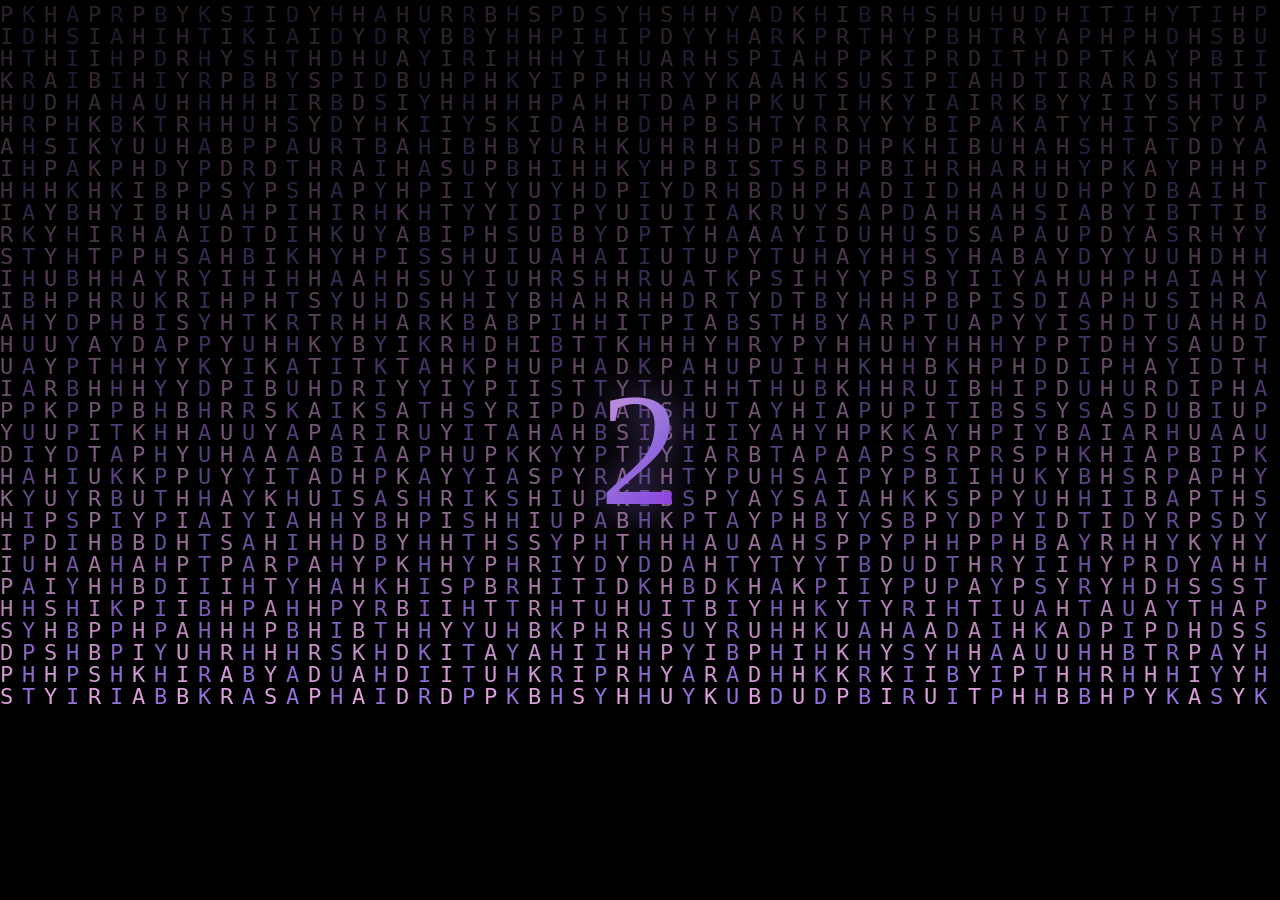
==== Birthday/2026/index.html @ adda033f "refactor: move to Birthday/2026/ path structure" ====
<!DOCTYPE html>
<html lang="en">
<head>
    <meta charset="UTF-8">
    <meta name="viewport" content="width=device-width, initial-scale=1.0, maximum-scale=1.0, user-scalable=no">

    <!-- ── Primary SEO ─────────────────────────────────────────── -->
    <title>Happy Birthday Khushi 🎁 | A Magical Surprise 2026</title>
    <meta name="description"    content="A magical birthday surprise crafted with love for Khushi. Purple matrix rain, fireworks, and a heartfelt birthday wish!">
    <meta name="keywords"       content="Happy Birthday Khushi, Birthday Surprise 2026, Birthday Wish, Special Birthday">
    <meta name="author"         content="Lucky — luckyverse.tech">
    <meta name="robots"         content="noindex, nofollow, noarchive, nosnippet">
    <meta name="theme-color"    content="#8a2be2">

    <!-- ── Open Graph (WhatsApp / Facebook preview) ────────────── -->
    <meta property="og:type"        content="website">
    <meta property="og:site_name"   content="LuckyVerse">
    <meta property="og:title"       content="Happy Birthday Khushi 🎁">
    <meta property="og:description" content="A magical birthday surprise crafted with love just for you!">
    <meta property="og:image"       content="https://khushi.luckyverse.tech/Birthday/2026/image/logo.png">
    <meta property="og:url"         content="https://khushi.luckyverse.tech/Birthday/2026/">
    <meta property="og:locale"      content="en_IN">

    <!-- ── Twitter Card ─────────────────────────────────────────── -->
    <meta name="twitter:card"        content="summary_large_image">
    <meta name="twitter:title"       content="Happy Birthday Khushi 🎁">
    <meta name="twitter:description" content="A magical birthday surprise crafted with love!">
    <meta name="twitter:image"       content="https://khushi.luckyverse.tech/Birthday/2026/image/logo.png">

    <!-- ── Security Headers (meta fallback for static hosting) ─── -->
    <meta http-equiv="X-Content-Type-Options"  content="nosniff">
    <meta http-equiv="X-Frame-Options"         content="DENY">
    <meta http-equiv="Referrer-Policy"         content="strict-origin-when-cross-origin">
    <meta http-equiv="Permissions-Policy"      content="camera=(), microphone=(), geolocation=()">
    <!-- Content-Security-Policy: only load from same origin -->
    <meta http-equiv="Content-Security-Policy"
          content="default-src 'self'; script-src 'self'; style-src 'self' 'unsafe-inline'; img-src 'self' data:; font-src 'self'; frame-ancestors 'none'; base-uri 'self';">

    <!-- ── Icons ────────────────────────────────────────────────── -->
    <link rel="icon"             href="image/logo.png" type="image/png">
    <link rel="apple-touch-icon" href="image/logo.png">

    <!-- ── Fonts (local offline cache) ──────────────────────────── -->
    <link rel="preload" href="fonts/googleapis/css/family=Pacifico&display=swap.css"                              as="style" onload="this.onload=null;this.rel='stylesheet'">
    <link rel="preload" href="fonts/googleapis/css2/family=Dancing+Script_wght@400;500;600;700&display=swap.css" as="style" onload="this.onload=null;this.rel='stylesheet'">
    <noscript>
        <link href="fonts/googleapis/css/family=Pacifico&display=swap.css" rel="stylesheet">
        <link href="fonts/googleapis/css2/family=Dancing+Script_wght@400;500;600;700&display=swap.css" rel="stylesheet">
    </noscript>

    <!-- ── Stylesheet ───────────────────────────────────────────── -->
    <link rel="stylesheet" href="css/style.css">

    <!-- ── Canonical ────────────────────────────────────────────── -->
    <link rel="canonical" href="https://khushi.luckyverse.tech/Birthday/2026/">
</head>
<body>

    <!-- Matrix rain canvas -->
    <canvas id="matrix-rain" aria-hidden="true"></canvas>

    <!-- Countdown number -->
    <div id="countdown" aria-live="polite" aria-atomic="true"></div>

    <!-- Birthday message card -->
    <div id="textDisplay" role="main">
        <div id="textContent"></div>
    </div>

    <!-- Animated birthday GIF -->
    <img id="giftGif"
         src="1.gif"
         alt="Happy Birthday Khushi! 🎁"
         draggable="false"
         aria-hidden="true">

    <!-- Fireworks layer -->
    <div id="fireworks" aria-hidden="true"></div>

    <!-- App logic (security + animation) -->
    <script src="js/app.js"></script>

</body>
</html>
---- Birthday/2026/fonts/googleapis/css/family=Pacifico&display=swap.css ----
@font-face {
  font-family: 'Pacifico';
  font-style: normal;
  font-weight: 400;
  font-display: swap;
  src: url(../../gstatic/s/pacifico/v23/FwZY7-Qmy14u9lezJ-6H6Mw.ttf) format('truetype');
}
---- Birthday/2026/fonts/googleapis/css2/family=Dancing+Script_wght@400;500;600;700&display=swap.css ----
@font-face {
  font-family: 'Dancing Script';
  font-style: normal;
  font-weight: 400;
  font-display: swap;
  src: url(../../gstatic/s/dancingscript/v29/If2cXTr6YS-zF4S-kcSWSVi_sxjsohD9F50Ruu7BMSoHTQ.ttf) format('truetype');
}
@font-face {
  font-family: 'Dancing Script';
  font-style: normal;
  font-weight: 500;
  font-display: swap;
  src: url(../../gstatic/s/dancingscript/v29/If2cXTr6YS-zF4S-kcSWSVi_sxjsohD9F50Ruu7BAyoHTQ.ttf) format('truetype');
}
@font-face {
  font-family: 'Dancing Script';
  font-style: normal;
  font-weight: 600;
  font-display: swap;
  src: url(../../gstatic/s/dancingscript/v29/If2cXTr6YS-zF4S-kcSWSVi_sxjsohD9F50Ruu7B7y0HTQ.ttf) format('truetype');
}
@font-face {
  font-family: 'Dancing Script';
  font-style: normal;
  font-weight: 700;
  font-display: swap;
  src: url(../../gstatic/s/dancingscript/v29/If2cXTr6YS-zF4S-kcSWSVi_sxjsohD9F50Ruu7B1i0HTQ.ttf) format('truetype');
}
---- Birthday/2026/fonts/googleapis/css/family=Pacifico&display=swap.css ----
@font-face {
  font-family: 'Pacifico';
  font-style: normal;
  font-weight: 400;
  font-display: swap;
  src: url(../../gstatic/s/pacifico/v23/FwZY7-Qmy14u9lezJ-6H6Mw.ttf) format('truetype');
}
---- Birthday/2026/fonts/googleapis/css2/family=Dancing+Script_wght@400;500;600;700&display=swap.css ----
@font-face {
  font-family: 'Dancing Script';
  font-style: normal;
  font-weight: 400;
  font-display: swap;
  src: url(../../gstatic/s/dancingscript/v29/If2cXTr6YS-zF4S-kcSWSVi_sxjsohD9F50Ruu7BMSoHTQ.ttf) format('truetype');
}
@font-face {
  font-family: 'Dancing Script';
  font-style: normal;
  font-weight: 500;
  font-display: swap;
  src: url(../../gstatic/s/dancingscript/v29/If2cXTr6YS-zF4S-kcSWSVi_sxjsohD9F50Ruu7BAyoHTQ.ttf) format('truetype');
}
@font-face {
  font-family: 'Dancing Script';
  font-style: normal;
  font-weight: 600;
  font-display: swap;
  src: url(../../gstatic/s/dancingscript/v29/If2cXTr6YS-zF4S-kcSWSVi_sxjsohD9F50Ruu7B7y0HTQ.ttf) format('truetype');
}
@font-face {
  font-family: 'Dancing Script';
  font-style: normal;
  font-weight: 700;
  font-display: swap;
  src: url(../../gstatic/s/dancingscript/v29/If2cXTr6YS-zF4S-kcSWSVi_sxjsohD9F50Ruu7B1i0HTQ.ttf) format('truetype');
}
---- Birthday/2026/css/style.css ----
/* ================================================================
   Happy Birthday Khushi — Birthday Surprise 2026
   © Lucky | khushi.luckyverse.tech/birthday2026
   Protected — Unauthorized copying prohibited.
================================================================ */

/* ── SECURITY: Disable all selection & interaction ─────────── */
*, *::before, *::after {
    box-sizing: border-box; margin: 0; padding: 0;
    user-select: none !important;
    -webkit-user-select: none !important;
    -moz-user-select: none !important;
    -ms-user-select: none !important;
    -webkit-touch-callout: none !important;
    -webkit-tap-highlight-color: transparent !important;
}

/* ── BASE ──────────────────────────────────────────────────── */
html, body {
    width: 100%; height: 100%;
    overflow: hidden;
    background: #000;
    display: flex;
    justify-content: center;
    align-items: center;
    font-family: Arial, sans-serif;
}

/* ── MATRIX RAIN ───────────────────────────────────────────── */
#matrix-rain {
    position: fixed; top: 0; left: 0;
    width: 100%; height: 100%;
    z-index: 1;
    pointer-events: none;
}

/* ── COUNTDOWN ─────────────────────────────────────────────── */
#countdown {
    position: fixed;
    top: 50%; left: 50%;
    transform: translate(-50%, -50%);
    font-family: 'Pacifico', cursive;
    font-size: clamp(60px, 18vmin, 180px);
    background: linear-gradient(135deg, #dda0dd, #9370db, #8a2be2);
    -webkit-background-clip: text;
    -webkit-text-fill-color: transparent;
    background-clip: text;
    z-index: 10;
    opacity: 0;
    transition: opacity 0.4s;
    filter: drop-shadow(0 0 20px rgba(147,112,219,0.8));
    pointer-events: none;
}
#countdown.show { opacity: 1; }

/* ── TEXT DISPLAY CARD ─────────────────────────────────────── */
#textDisplay {
    position: fixed;
    top: 50%; left: 50%;
    transform: translate(-50%, -50%);
    width: 88vw; max-width: 650px;
    background: rgba(255,255,255,0.97);
    border-radius: 20px;
    padding: clamp(20px,5vmin,40px) clamp(18px,5vw,36px);
    box-shadow: 0 20px 60px rgba(147,112,219,0.25), 0 10px 30px rgba(0,0,0,0.1);
    z-index: 10;
    display: none; opacity: 0;
    transition: opacity 0.6s ease;
    text-align: center;
    pointer-events: none;
}
#textDisplay::after {
    content: '💕';
    position: absolute;
    top: 10px; right: 14px;
    font-size: 20px;
    animation: heartbeat 2s ease-in-out infinite;
}
#textDisplay.show { display: block; opacity: 1; }

#textContent {
    font-family: 'Dancing Script', cursive;
    font-size: clamp(24px, 6vmin, 42px);
    font-weight: 700;
    line-height: 1.4;
    background: linear-gradient(135deg, #8a2be2, #dda0dd, #9370db);
    -webkit-background-clip: text;
    -webkit-text-fill-color: transparent;
    background-clip: text;
    letter-spacing: 1px;
}

/* Landscape phones */
@media (max-height: 500px) and (orientation: landscape) {
    #textDisplay { width: 60vw; max-width: 420px; padding: 14px 18px; border-radius: 14px; }
    #textDisplay::after { display: none; }
    #textContent { font-size: clamp(18px, 5vmin, 28px); }
}

/* ── ANIMATED GIF ──────────────────────────────────────────── */
#giftGif {
    position: fixed;
    top: 50%; left: 50%;
    transform: translate(-50%,-50%) scale(0);
    z-index: 20;
    width: min(80vw, 80vh, 500px);
    height: auto;
    max-width: 90vw; max-height: 85vh;
    object-fit: contain;
    display: none;
    border-radius: 16px;
    box-shadow: 0 0 60px rgba(147,112,219,0.6);
    pointer-events: none;
}
#giftGif.show {
    display: block;
    animation: popIn 0.7s cubic-bezier(0.34,1.56,0.64,1) forwards;
}
@keyframes popIn {
    0%   { transform: translate(-50%,-50%) scale(0);    opacity: 0; }
    60%  { transform: translate(-50%,-50%) scale(1.08); opacity: 1; }
    100% { transform: translate(-50%,-50%) scale(1);    opacity: 1; }
}
@media (max-height: 500px) and (orientation: landscape) {
    #giftGif { max-height: 90vh; width: auto; }
}

/* ── FIREWORKS ─────────────────────────────────────────────── */
#fireworks { position: fixed; inset: 0; pointer-events: none; z-index: 15; }
.spark {
    position: absolute;
    width: 6px; height: 6px;
    border-radius: 50%;
    pointer-events: none;
    animation: sparkFly var(--dur, 1.2s) ease-out forwards;
}
@keyframes sparkFly {
    0%   { transform: translate(0,0) scale(1); opacity: 1; }
    100% { transform: translate(var(--dx),var(--dy)) scale(0); opacity: 0; }
}

/* ── FLOATING HEARTS ───────────────────────────────────────── */
.floatheart {
    position: fixed;
    pointer-events: none;
    z-index: 5;
    animation: floatUp 4s ease-in forwards;
}
@keyframes floatUp {
    0%   { transform: translateY(0) scale(0.5);   opacity: 0; }
    10%  { transform: translateY(-30px) scale(1); opacity: 1; }
    90%  { opacity: 1; }
    100% { transform: translateY(-90vh) scale(0.6); opacity: 0; }
}

/* ── SHARED ANIMATIONS ─────────────────────────────────────── */
@keyframes heartbeat {
    0%,100% { transform: scale(1);    opacity: 0.6; }
    50%      { transform: scale(1.25); opacity: 0.95; }
}
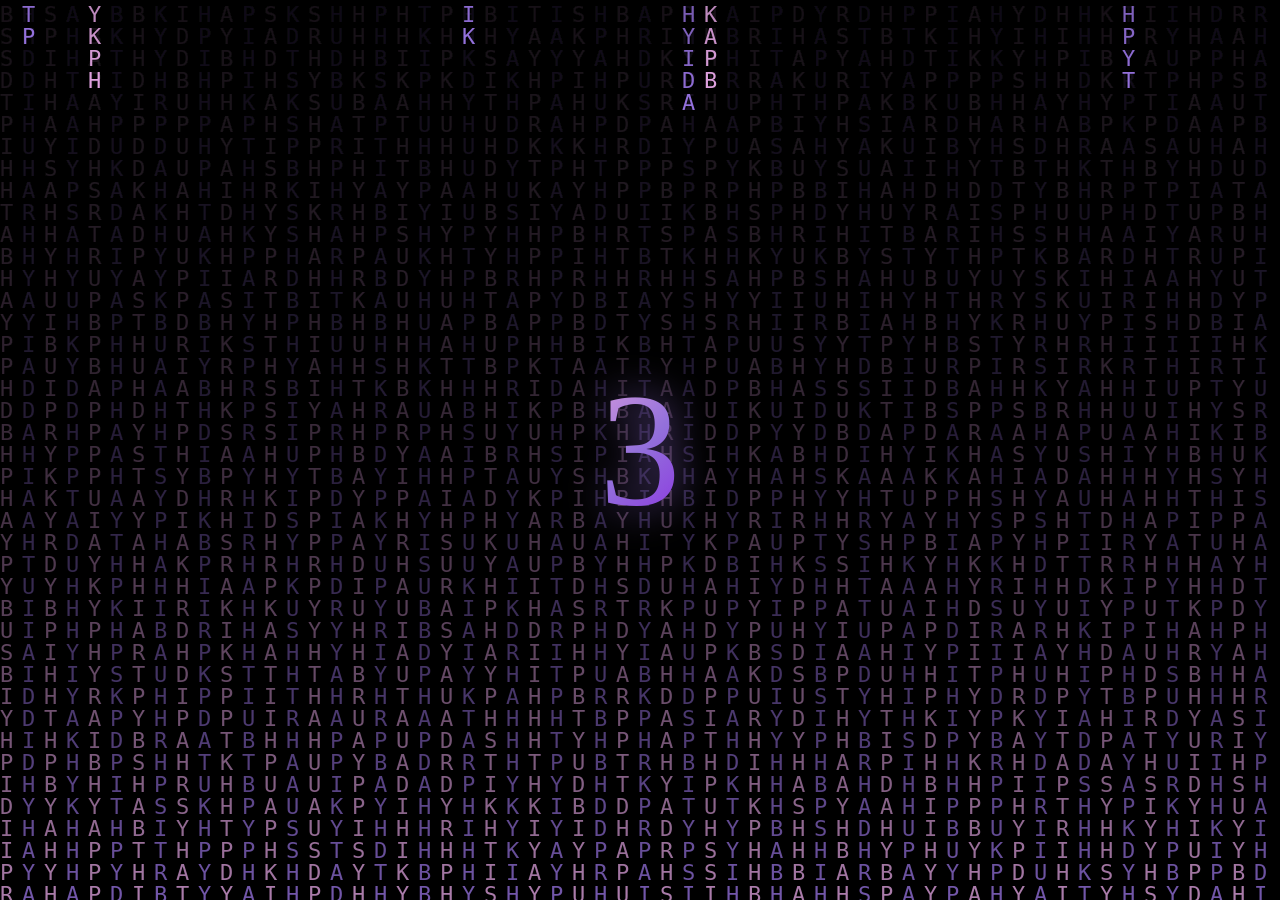
==== commit 47925016: "chore: remove unused image/ folder, use emoji favicon" ====
--- a/Birthday/2026/index.html
+++ b/Birthday/2026/index.html
@@ -17,7 +17,7 @@
     <meta property="og:site_name"   content="LuckyVerse">
     <meta property="og:title"       content="Happy Birthday Khushi 🎁">
     <meta property="og:description" content="A magical birthday surprise crafted with love just for you!">
-    <meta property="og:image"       content="https://khushi.luckyverse.tech/Birthday/2026/image/logo.png">
+    <meta property="og:image"       content="https://khushi.luckyverse.tech/Birthday/2026/1.gif">
     <meta property="og:url"         content="https://khushi.luckyverse.tech/Birthday/2026/">
     <meta property="og:locale"      content="en_IN">
 
@@ -25,7 +25,7 @@
     <meta name="twitter:card"        content="summary_large_image">
     <meta name="twitter:title"       content="Happy Birthday Khushi 🎁">
     <meta name="twitter:description" content="A magical birthday surprise crafted with love!">
-    <meta name="twitter:image"       content="https://khushi.luckyverse.tech/Birthday/2026/image/logo.png">
+    <meta name="twitter:image"       content="https://khushi.luckyverse.tech/Birthday/2026/1.gif">
 
     <!-- ── Security Headers (meta fallback for static hosting) ─── -->
     <meta http-equiv="X-Content-Type-Options"  content="nosniff">
@@ -36,9 +36,8 @@
     <meta http-equiv="Content-Security-Policy"
           content="default-src 'self'; script-src 'self'; style-src 'self' 'unsafe-inline'; img-src 'self' data:; font-src 'self'; frame-ancestors 'none'; base-uri 'self';">
 
-    <!-- ── Icons ────────────────────────────────────────────────── -->
-    <link rel="icon"             href="image/logo.png" type="image/png">
-    <link rel="apple-touch-icon" href="image/logo.png">
+    <!-- ── Favicon (emoji — no image file needed) ───────────────── -->
+    <link rel="icon" href="data:image/svg+xml,<svg xmlns='http://www.w3.org/2000/svg' viewBox='0 0 100 100'><text y='.9em' font-size='90'>🎁</text></svg>">
 
     <!-- ── Fonts (local offline cache) ──────────────────────────── -->
     <link rel="preload" href="fonts/googleapis/css/family=Pacifico&display=swap.css"                              as="style" onload="this.onload=null;this.rel='stylesheet'">
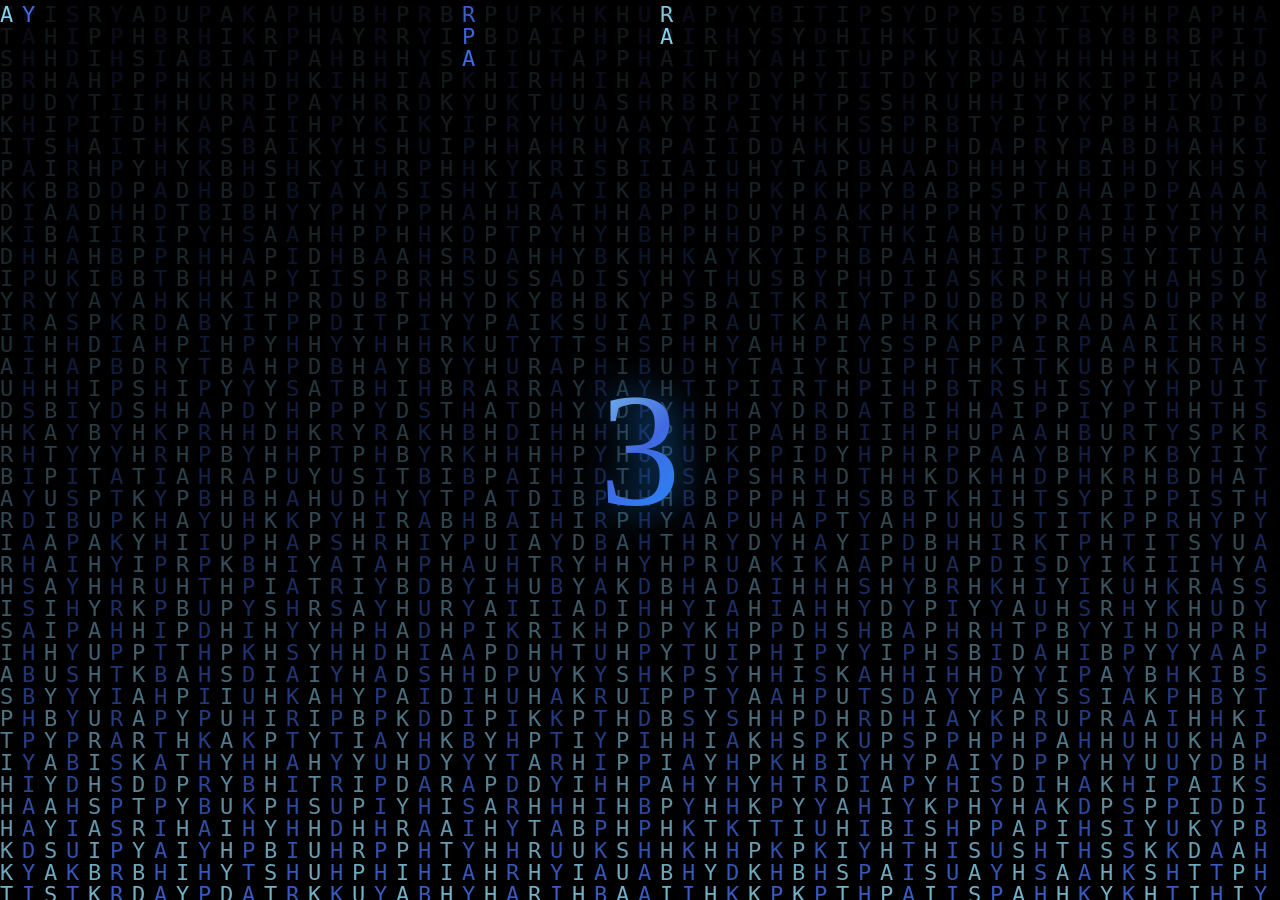
==== commit 619e07c7: "style: change color theme purple → blue (#87ceeb / #4169e1 / #1e90ff)" ====
--- a/Birthday/2026/index.html
+++ b/Birthday/2026/index.html
@@ -6,11 +6,11 @@
 
     <!-- ── Primary SEO ─────────────────────────────────────────── -->
     <title>Happy Birthday Khushi 🎁 | A Magical Surprise 2026</title>
-    <meta name="description"    content="A magical birthday surprise crafted with love for Khushi. Purple matrix rain, fireworks, and a heartfelt birthday wish!">
+    <meta name="description"    content="A magical birthday surprise crafted with love for Khushi. Blue matrix rain, fireworks, and a heartfelt birthday wish!">
     <meta name="keywords"       content="Happy Birthday Khushi, Birthday Surprise 2026, Birthday Wish, Special Birthday">
     <meta name="author"         content="Lucky — luckyverse.tech">
     <meta name="robots"         content="noindex, nofollow, noarchive, nosnippet">
-    <meta name="theme-color"    content="#8a2be2">
+    <meta name="theme-color"    content="#1e90ff">
 
     <!-- ── Open Graph (WhatsApp / Facebook preview) ────────────── -->
     <meta property="og:type"        content="website">
--- a/Birthday/2026/css/style.css
+++ b/Birthday/2026/css/style.css
@@ -41,14 +41,14 @@
     transform: translate(-50%, -50%);
     font-family: 'Pacifico', cursive;
     font-size: clamp(60px, 18vmin, 180px);
-    background: linear-gradient(135deg, #dda0dd, #9370db, #8a2be2);
+    background: linear-gradient(135deg, #87ceeb, #4169e1, #1e90ff);
     -webkit-background-clip: text;
     -webkit-text-fill-color: transparent;
     background-clip: text;
     z-index: 10;
     opacity: 0;
     transition: opacity 0.4s;
-    filter: drop-shadow(0 0 20px rgba(147,112,219,0.8));
+    filter: drop-shadow(0 0 20px rgba(30,144,255,0.8));
     pointer-events: none;
 }
 #countdown.show { opacity: 1; }
@@ -62,7 +62,7 @@
     background: rgba(255,255,255,0.97);
     border-radius: 20px;
     padding: clamp(20px,5vmin,40px) clamp(18px,5vw,36px);
-    box-shadow: 0 20px 60px rgba(147,112,219,0.25), 0 10px 30px rgba(0,0,0,0.1);
+    box-shadow: 0 20px 60px rgba(30,144,255,0.25), 0 10px 30px rgba(0,0,0,0.1);
     z-index: 10;
     display: none; opacity: 0;
     transition: opacity 0.6s ease;
@@ -83,7 +83,7 @@
     font-size: clamp(24px, 6vmin, 42px);
     font-weight: 700;
     line-height: 1.4;
-    background: linear-gradient(135deg, #8a2be2, #dda0dd, #9370db);
+    background: linear-gradient(135deg, #1e90ff, #87ceeb, #4169e1);
     -webkit-background-clip: text;
     -webkit-text-fill-color: transparent;
     background-clip: text;
@@ -109,7 +109,7 @@
     object-fit: contain;
     display: none;
     border-radius: 16px;
-    box-shadow: 0 0 60px rgba(147,112,219,0.6);
+    box-shadow: 0 0 60px rgba(30,144,255,0.6);
     pointer-events: none;
 }
 #giftGif.show {
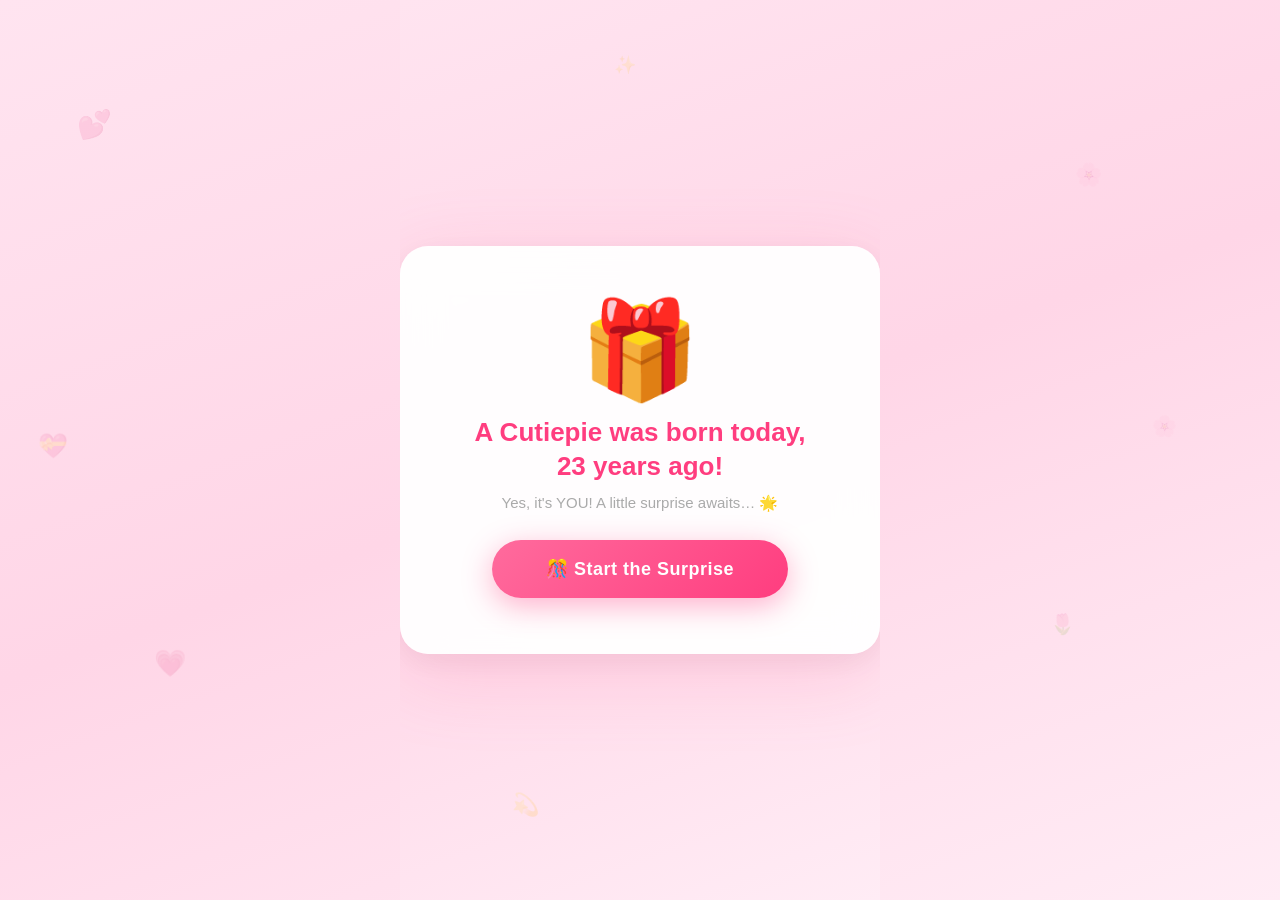
==== commit 0917202e: "feat: 3-page birthday flow — landing → surprise → letter" ====
--- a/Birthday/2026/index.html
+++ b/Birthday/2026/index.html
@@ -1,83 +1,86 @@
 <!DOCTYPE html>
 <html lang="en">
 <head>
-    <meta charset="UTF-8">
-    <meta name="viewport" content="width=device-width, initial-scale=1.0, maximum-scale=1.0, user-scalable=no">
+<meta charset="UTF-8">
+<meta name="viewport" content="width=device-width,initial-scale=1.0,maximum-scale=1.0,user-scalable=no">
+<title>Happy Birthday Khushi 🎂</title>
+<meta name="robots" content="noindex,nofollow">
+<meta name="theme-color" content="#ff6b9d">
+<style>
+*,*::before,*::after{box-sizing:border-box;margin:0;padding:0;user-select:none;-webkit-user-select:none}
+html,body{min-height:100vh;background:linear-gradient(160deg,#ffe4f0,#ffd6e7,#ffecf5);display:flex;flex-direction:column;align-items:center;justify-content:center;font-family:'Segoe UI',Arial,sans-serif;overflow:hidden;position:relative}
 
-    <!-- ── Primary SEO ─────────────────────────────────────────── -->
-    <title>Happy Birthday Khushi 🎁 | A Magical Surprise 2026</title>
-    <meta name="description"    content="A magical birthday surprise crafted with love for Khushi. Blue matrix rain, fireworks, and a heartfelt birthday wish!">
-    <meta name="keywords"       content="Happy Birthday Khushi, Birthday Surprise 2026, Birthday Wish, Special Birthday">
-    <meta name="author"         content="Lucky — luckyverse.tech">
-    <meta name="robots"         content="noindex, nofollow, noarchive, nosnippet">
-    <meta name="theme-color"    content="#1e90ff">
+/* Floating bg emojis */
+.bgh{position:fixed;opacity:.15;pointer-events:none;animation:bgFloat var(--d,8s) ease-in-out infinite;animation-delay:var(--dl,0s)}
+@keyframes bgFloat{0%,100%{transform:translateY(0) rotate(0deg)}50%{transform:translateY(-25px) rotate(10deg)}}
 
-    <!-- ── Open Graph (WhatsApp / Facebook preview) ────────────── -->
-    <meta property="og:type"        content="website">
-    <meta property="og:site_name"   content="LuckyVerse">
-    <meta property="og:title"       content="Happy Birthday Khushi 🎁">
-    <meta property="og:description" content="A magical birthday surprise crafted with love just for you!">
-    <meta property="og:image"       content="https://khushi.luckyverse.tech/Birthday/2026/1.gif">
-    <meta property="og:url"         content="https://khushi.luckyverse.tech/Birthday/2026/">
-    <meta property="og:locale"      content="en_IN">
+/* Card */
+.card{background:rgba(255,255,255,.95);backdrop-filter:blur(20px);border-radius:28px;padding:clamp(28px,6vw,56px) clamp(22px,5vw,48px);max-width:480px;width:88vw;text-align:center;box-shadow:0 20px 80px rgba(255,107,157,.2),0 8px 32px rgba(0,0,0,.06);position:relative;z-index:10;animation:cardIn .8s cubic-bezier(.34,1.56,.64,1) forwards}
+@keyframes cardIn{from{transform:scale(.7) translateY(30px);opacity:0}to{transform:scale(1) translateY(0);opacity:1}}
 
-    <!-- ── Twitter Card ─────────────────────────────────────────── -->
-    <meta name="twitter:card"        content="summary_large_image">
-    <meta name="twitter:title"       content="Happy Birthday Khushi 🎁">
-    <meta name="twitter:description" content="A magical birthday surprise crafted with love!">
-    <meta name="twitter:image"       content="https://khushi.luckyverse.tech/Birthday/2026/1.gif">
+/* HBD image */
+.hbd-img{font-size:clamp(64px,16vw,96px);display:block;line-height:1;margin-bottom:18px;animation:bounce 2s ease-in-out infinite}
+@keyframes bounce{0%,100%{transform:translateY(0) scale(1)}50%{transform:translateY(-12px) scale(1.07)}}
 
-    <!-- ── Security Headers (meta fallback for static hosting) ─── -->
-    <meta http-equiv="X-Content-Type-Options"  content="nosniff">
-    <meta http-equiv="X-Frame-Options"         content="DENY">
-    <meta http-equiv="Referrer-Policy"         content="strict-origin-when-cross-origin">
-    <meta http-equiv="Permissions-Policy"      content="camera=(), microphone=(), geolocation=()">
-    <!-- Content-Security-Policy: only load from same origin -->
-    <meta http-equiv="Content-Security-Policy"
-          content="default-src 'self'; script-src 'self'; style-src 'self' 'unsafe-inline'; img-src 'self' data:; font-src 'self'; frame-ancestors 'none'; base-uri 'self';">
+/* Text */
+h1{font-size:clamp(19px,4.5vw,26px);font-weight:800;color:#ff3d7f;line-height:1.3;margin-bottom:10px}
+.sub{font-size:clamp(13px,3vw,15px);color:#aaa;margin-bottom:28px}
 
-    <!-- ── Favicon (emoji — no image file needed) ───────────────── -->
-    <link rel="icon" href="data:image/svg+xml,<svg xmlns='http://www.w3.org/2000/svg' viewBox='0 0 100 100'><text y='.9em' font-size='90'>🎁</text></svg>">
+/* Button */
+.btn{display:inline-block;background:linear-gradient(135deg,#ff6b9d,#ff3d7f);color:#fff;border:none;border-radius:50px;padding:clamp(14px,3.5vw,18px) clamp(32px,7vw,54px);font-size:clamp(15px,3.5vw,18px);font-weight:700;cursor:pointer;letter-spacing:.5px;box-shadow:0 8px 30px rgba(255,61,127,.4);transition:all .3s;animation:pulse 2.5s ease-in-out infinite}
+.btn:hover{transform:translateY(-3px) scale(1.04);box-shadow:0 14px 40px rgba(255,61,127,.55)}
+.btn:active{transform:scale(.97)}
+@keyframes pulse{0%,100%{box-shadow:0 8px 30px rgba(255,61,127,.4)}50%{box-shadow:0 8px 40px rgba(255,61,127,.75)}}
 
-    <!-- ── Fonts (local offline cache) ──────────────────────────── -->
-    <link rel="preload" href="fonts/googleapis/css/family=Pacifico&display=swap.css"                              as="style" onload="this.onload=null;this.rel='stylesheet'">
-    <link rel="preload" href="fonts/googleapis/css2/family=Dancing+Script_wght@400;500;600;700&display=swap.css" as="style" onload="this.onload=null;this.rel='stylesheet'">
-    <noscript>
-        <link href="fonts/googleapis/css/family=Pacifico&display=swap.css" rel="stylesheet">
-        <link href="fonts/googleapis/css2/family=Dancing+Script_wght@400;500;600;700&display=swap.css" rel="stylesheet">
-    </noscript>
-
-    <!-- ── Stylesheet ───────────────────────────────────────────── -->
-    <link rel="stylesheet" href="css/style.css">
-
-    <!-- ── Canonical ────────────────────────────────────────────── -->
-    <link rel="canonical" href="https://khushi.luckyverse.tech/Birthday/2026/">
+/* Overlay for page transition */
+#ov{position:fixed;inset:0;background:#000;opacity:0;z-index:999;pointer-events:none;transition:opacity .5s ease}
+</style>
 </head>
 <body>
 
-    <!-- Matrix rain canvas -->
-    <canvas id="matrix-rain" aria-hidden="true"></canvas>
+<!-- Background floating emojis -->
+<span class="bgh" style="font-size:28px;left:6%;top:12%;--d:7s;--dl:-2s">💕</span>
+<span class="bgh" style="font-size:22px;left:84%;top:18%;--d:9s;--dl:-4s">🌸</span>
+<span class="bgh" style="font-size:26px;left:12%;top:72%;--d:8s;--dl:-1s">💗</span>
+<span class="bgh" style="font-size:20px;left:82%;top:68%;--d:6s;--dl:-3s">🌷</span>
+<span class="bgh" style="font-size:18px;left:48%;top:6%;--d:10s;--dl:-5s">✨</span>
+<span class="bgh" style="font-size:24px;left:3%;top:48%;--d:8s;--dl:-6s">💝</span>
+<span class="bgh" style="font-size:20px;left:90%;top:46%;--d:7s;--dl:-2.5s">🌸</span>
+<span class="bgh" style="font-size:22px;left:40%;top:88%;--d:9s;--dl:-3.5s">💫</span>
 
-    <!-- Countdown number -->
-    <div id="countdown" aria-live="polite" aria-atomic="true"></div>
+<!-- Transition overlay -->
+<div id="ov"></div>
 
-    <!-- Birthday message card -->
-    <div id="textDisplay" role="main">
-        <div id="textContent"></div>
-    </div>
+<!-- Main card -->
+<div class="card">
+    <span class="hbd-img">🎁</span>
+    <h1 id="heading">A Cutiepie was born today,<br><span id="ageText"></span> years ago!</h1>
+    <p class="sub">Yes, it's YOU! A little surprise awaits… 🌟</p>
+    <button class="btn" id="startBtn">🎊 Start the Surprise</button>
+</div>
 
-    <!-- Animated birthday GIF -->
-    <img id="giftGif"
-         src="1.gif"
-         alt="Happy Birthday Khushi! 🎁"
-         draggable="false"
-         aria-hidden="true">
+<script>
+(function(){
+    'use strict';
+    // ── Config: set Khushi's birth year ──
+    var BIRTH_YEAR = 2003;
+    var age = new Date().getFullYear() - BIRTH_YEAR;
+    document.getElementById('ageText').textContent = age;
 
-    <!-- Fireworks layer -->
-    <div id="fireworks" aria-hidden="true"></div>
+    // Disable right-click & shortcuts
+    document.addEventListener('contextmenu',function(e){e.preventDefault();});
+    document.addEventListener('keydown',function(e){
+        if(e.key==='F12'||(e.ctrlKey&&'uUsSaAcCpPiI'.includes(e.key))){e.preventDefault();}
+    });
 
-    <!-- App logic (security + animation) -->
-    <script src="js/app.js"></script>
-
+    // Button click — fade to black, then navigate
+    document.getElementById('startBtn').addEventListener('click',function(){
+        var ov = document.getElementById('ov');
+        ov.style.opacity = '1';
+        ov.style.pointerEvents = 'all';
+        setTimeout(function(){ window.location.href = 'surprise.html'; }, 520);
+    });
+})();
+</script>
 </body>
 </html>
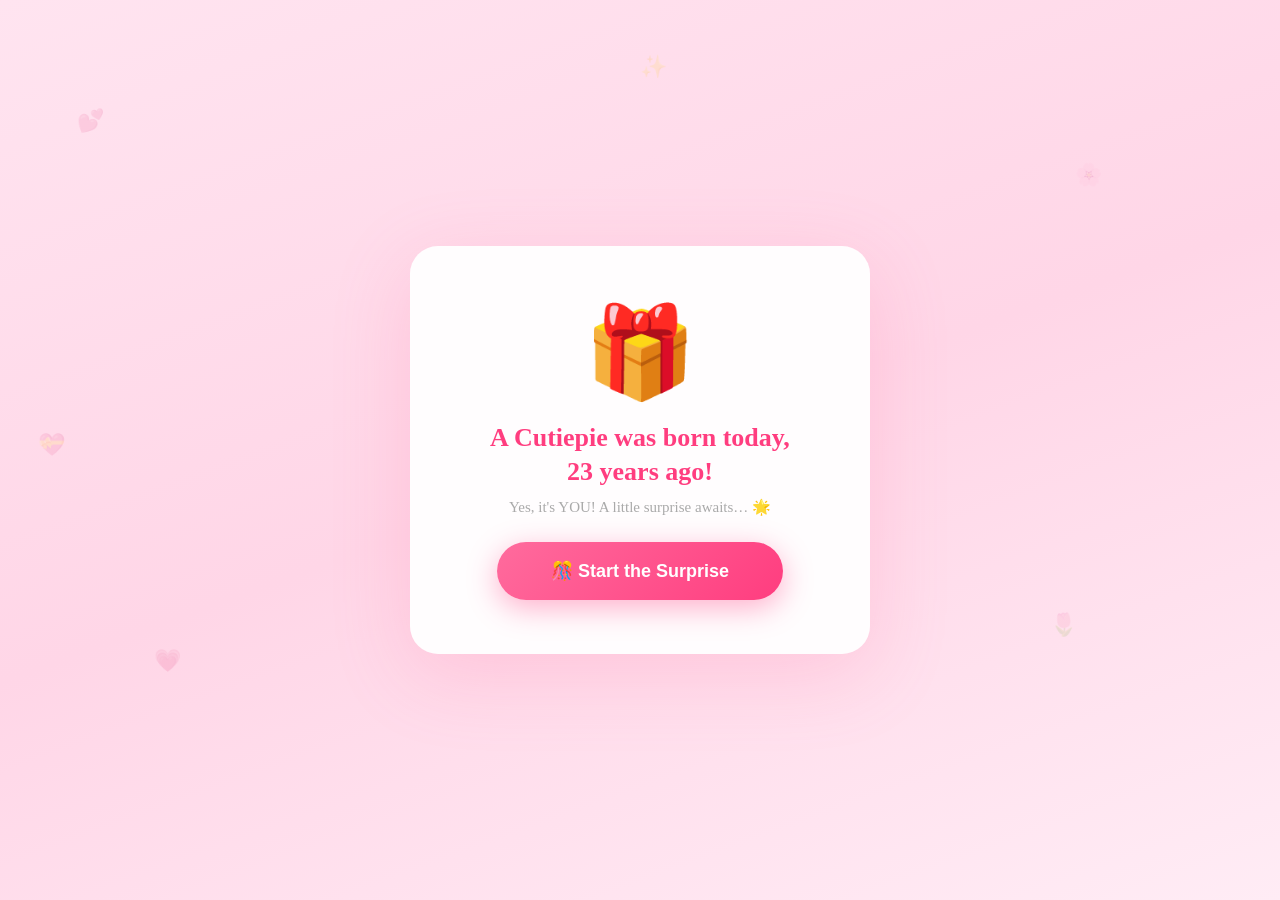
==== commit 0287640e: "refactor: single-page SPA with music, working Next button, 3 sections" ====
--- a/Birthday/2026/index.html
+++ b/Birthday/2026/index.html
@@ -3,84 +3,300 @@
 <head>
 <meta charset="UTF-8">
 <meta name="viewport" content="width=device-width,initial-scale=1.0,maximum-scale=1.0,user-scalable=no">
-<title>Happy Birthday Khushi 🎂</title>
+<title>Happy Birthday Khushi 🎁</title>
 <meta name="robots" content="noindex,nofollow">
-<meta name="theme-color" content="#ff6b9d">
+<meta name="theme-color" content="#1e90ff">
+<link href="fonts/googleapis/css/family=Pacifico&display=swap.css" rel="stylesheet">
+<link href="fonts/googleapis/css2/family=Dancing+Script_wght@400;500;600;700&display=swap.css" rel="stylesheet">
 <style>
-*,*::before,*::after{box-sizing:border-box;margin:0;padding:0;user-select:none;-webkit-user-select:none}
-html,body{min-height:100vh;background:linear-gradient(160deg,#ffe4f0,#ffd6e7,#ffecf5);display:flex;flex-direction:column;align-items:center;justify-content:center;font-family:'Segoe UI',Arial,sans-serif;overflow:hidden;position:relative}
-
-/* Floating bg emojis */
-.bgh{position:fixed;opacity:.15;pointer-events:none;animation:bgFloat var(--d,8s) ease-in-out infinite;animation-delay:var(--dl,0s)}
-@keyframes bgFloat{0%,100%{transform:translateY(0) rotate(0deg)}50%{transform:translateY(-25px) rotate(10deg)}}
-
-/* Card */
-.card{background:rgba(255,255,255,.95);backdrop-filter:blur(20px);border-radius:28px;padding:clamp(28px,6vw,56px) clamp(22px,5vw,48px);max-width:480px;width:88vw;text-align:center;box-shadow:0 20px 80px rgba(255,107,157,.2),0 8px 32px rgba(0,0,0,.06);position:relative;z-index:10;animation:cardIn .8s cubic-bezier(.34,1.56,.64,1) forwards}
-@keyframes cardIn{from{transform:scale(.7) translateY(30px);opacity:0}to{transform:scale(1) translateY(0);opacity:1}}
-
-/* HBD image */
-.hbd-img{font-size:clamp(64px,16vw,96px);display:block;line-height:1;margin-bottom:18px;animation:bounce 2s ease-in-out infinite}
-@keyframes bounce{0%,100%{transform:translateY(0) scale(1)}50%{transform:translateY(-12px) scale(1.07)}}
-
-/* Text */
-h1{font-size:clamp(19px,4.5vw,26px);font-weight:800;color:#ff3d7f;line-height:1.3;margin-bottom:10px}
-.sub{font-size:clamp(13px,3vw,15px);color:#aaa;margin-bottom:28px}
-
-/* Button */
-.btn{display:inline-block;background:linear-gradient(135deg,#ff6b9d,#ff3d7f);color:#fff;border:none;border-radius:50px;padding:clamp(14px,3.5vw,18px) clamp(32px,7vw,54px);font-size:clamp(15px,3.5vw,18px);font-weight:700;cursor:pointer;letter-spacing:.5px;box-shadow:0 8px 30px rgba(255,61,127,.4);transition:all .3s;animation:pulse 2.5s ease-in-out infinite}
-.btn:hover{transform:translateY(-3px) scale(1.04);box-shadow:0 14px 40px rgba(255,61,127,.55)}
-.btn:active{transform:scale(.97)}
-@keyframes pulse{0%,100%{box-shadow:0 8px 30px rgba(255,61,127,.4)}50%{box-shadow:0 8px 40px rgba(255,61,127,.75)}}
-
-/* Overlay for page transition */
-#ov{position:fixed;inset:0;background:#000;opacity:0;z-index:999;pointer-events:none;transition:opacity .5s ease}
+*,*::before,*::after{box-sizing:border-box;margin:0;padding:0;user-select:none;-webkit-user-select:none;-webkit-tap-highlight-color:transparent}
+
+/* ── SECTIONS ── */
+.sec{position:fixed;inset:0;display:flex;flex-direction:column;align-items:center;justify-content:center;transition:opacity .6s ease;z-index:1}
+.sec.hidden{opacity:0;pointer-events:none}
+
+/* ══ SECTION 1 — LANDING ══ */
+#s1{background:linear-gradient(160deg,#ffe4f0,#ffd6e7,#ffecf5)}
+.bgh{position:fixed;opacity:.15;pointer-events:none;font-size:22px;animation:bgF var(--d,8s) ease-in-out infinite;animation-delay:var(--dl,0s)}
+@keyframes bgF{0%,100%{transform:translateY(0)}50%{transform:translateY(-22px)}}
+.card{background:rgba(255,255,255,.95);border-radius:28px;padding:clamp(28px,6vw,54px) clamp(22px,5vw,46px);max-width:460px;width:88vw;text-align:center;box-shadow:0 20px 80px rgba(255,107,157,.2);animation:cardIn .8s cubic-bezier(.34,1.56,.64,1)}
+@keyframes cardIn{from{transform:scale(.7) translateY(30px);opacity:0}to{transform:scale(1);opacity:1}}
+.hbd-icon{font-size:clamp(64px,16vw,90px);display:block;margin-bottom:16px;animation:bounce 2s ease-in-out infinite}
+@keyframes bounce{0%,100%{transform:translateY(0)}50%{transform:translateY(-12px)}}
+.card h1{font-size:clamp(18px,4.5vw,26px);font-weight:800;color:#ff3d7f;line-height:1.3;margin-bottom:10px}
+.card p{font-size:clamp(13px,3vw,15px);color:#aaa;margin-bottom:26px}
+.start-btn{background:linear-gradient(135deg,#ff6b9d,#ff3d7f);color:#fff;border:none;border-radius:50px;padding:clamp(14px,3.5vw,18px) clamp(32px,7vw,54px);font-size:clamp(15px,3.5vw,18px);font-weight:700;cursor:pointer;box-shadow:0 8px 30px rgba(255,61,127,.4);transition:all .3s;animation:btnP 2.5s ease-in-out infinite}
+.start-btn:hover{transform:translateY(-3px) scale(1.04)}
+.start-btn:active{transform:scale(.97)}
+@keyframes btnP{0%,100%{box-shadow:0 8px 30px rgba(255,61,127,.4)}50%{box-shadow:0 8px 40px rgba(255,61,127,.75)}}
+
+/* ══ SECTION 2 — SURPRISE ══ */
+#s2{background:#000}
+#matrix-rain{position:fixed;inset:0;width:100%;height:100%;pointer-events:none;z-index:1}
+#countdown{position:fixed;top:50%;left:50%;transform:translate(-50%,-50%);font-family:'Pacifico',cursive;font-size:clamp(60px,18vmin,180px);background:linear-gradient(135deg,#87ceeb,#4169e1,#1e90ff);-webkit-background-clip:text;-webkit-text-fill-color:transparent;background-clip:text;z-index:10;opacity:0;transition:opacity .4s;filter:drop-shadow(0 0 20px rgba(30,144,255,.8));pointer-events:none}
+#countdown.show{opacity:1}
+#textDisplay{position:fixed;top:50%;left:50%;transform:translate(-50%,-50%);width:88vw;max-width:650px;background:rgba(255,255,255,.97);border-radius:20px;padding:clamp(20px,5vmin,40px) clamp(18px,5vw,36px);box-shadow:0 20px 60px rgba(30,144,255,.25);z-index:10;display:none;opacity:0;transition:opacity .6s;text-align:center;pointer-events:none}
+#textDisplay::after{content:'💕';position:absolute;top:10px;right:14px;font-size:20px;animation:hb 2s ease-in-out infinite}
+#textDisplay.show{display:block;opacity:1}
+#textContent{font-family:'Dancing Script',cursive;font-size:clamp(24px,6vmin,42px);font-weight:700;line-height:1.4;background:linear-gradient(135deg,#1e90ff,#87ceeb,#4169e1);-webkit-background-clip:text;-webkit-text-fill-color:transparent;background-clip:text;letter-spacing:1px}
+#giftGif{position:fixed;top:50%;left:50%;transform:translate(-50%,-50%) scale(0);z-index:20;width:min(80vw,80vh,500px);height:auto;max-width:90vw;max-height:85vh;object-fit:contain;display:none;border-radius:16px;box-shadow:0 0 60px rgba(30,144,255,.6);pointer-events:none}
+#giftGif.show{display:block;animation:popIn .7s cubic-bezier(.34,1.56,.64,1) forwards}
+@keyframes popIn{0%{transform:translate(-50%,-50%) scale(0);opacity:0}60%{transform:translate(-50%,-50%) scale(1.08);opacity:1}100%{transform:translate(-50%,-50%) scale(1);opacity:1}}
+#fireworks{position:fixed;inset:0;pointer-events:none;z-index:15}
+.spark{position:absolute;width:6px;height:6px;border-radius:50%;animation:sparkFly var(--dur,1.2s) ease-out forwards}
+@keyframes sparkFly{0%{transform:translate(0,0) scale(1);opacity:1}100%{transform:translate(var(--dx),var(--dy)) scale(0);opacity:0}}
+.floatheart{position:fixed;pointer-events:none;z-index:5;animation:floatUp 4s ease-in forwards}
+@keyframes floatUp{0%{transform:translateY(0) scale(.5);opacity:0}10%{transform:translateY(-30px) scale(1);opacity:1}90%{opacity:1}100%{transform:translateY(-90vh) scale(.6);opacity:0}}
+#nextBtn{position:fixed;bottom:clamp(24px,5vh,48px);left:50%;transform:translateX(-50%) translateY(120px);background:linear-gradient(135deg,#87ceeb,#4169e1);color:#fff;border:none;border-radius:50px;padding:14px 44px;font-size:clamp(15px,3.5vw,18px);font-weight:700;cursor:pointer;box-shadow:0 8px 30px rgba(65,105,225,.5);z-index:30;opacity:0;transition:transform .6s cubic-bezier(.34,1.56,.64,1),opacity .5s;pointer-events:none}
+#nextBtn.show{opacity:1;transform:translateX(-50%) translateY(0);pointer-events:auto}
+#nextBtn:hover{transform:translateX(-50%) translateY(-4px) scale(1.05)}
+@media(max-height:500px) and (orientation:landscape){#textDisplay{width:60vw;max-width:420px;padding:14px 18px}#textContent{font-size:clamp(18px,5vmin,28px)}#giftGif{max-height:90vh;width:auto}}
+@keyframes hb{0%,100%{transform:scale(1);opacity:.6}50%{transform:scale(1.25);opacity:.95}}
+
+/* ══ SECTION 3 — LETTER ══ */
+#s3{background:linear-gradient(160deg,#0a0a1a,#0d1b3e,#0a1628);overflow-y:auto;align-items:flex-start;justify-content:flex-start}
+.stars{position:fixed;inset:0;pointer-events:none;z-index:0}
+.star{position:absolute;border-radius:50%;background:#fff;animation:tw var(--d,3s) ease-in-out infinite;animation-delay:var(--dl,0s);opacity:.6}
+@keyframes tw{0%,100%{opacity:.2;transform:scale(1)}50%{opacity:.9;transform:scale(1.4)}}
+.lfh{position:fixed;pointer-events:none;z-index:1;opacity:.4;animation:lfhF var(--d,6s) ease-in-out infinite;animation-delay:var(--dl,0s)}
+@keyframes lfhF{0%,100%{transform:translateY(0)}50%{transform:translateY(-20px)}}
+.lwrap{position:relative;z-index:10;width:100%;display:flex;flex-direction:column;align-items:center;padding:clamp(30px,5vh,60px) 16px clamp(40px,6vh,80px)}
+.letter{background:linear-gradient(160deg,rgba(255,255,255,.07),rgba(135,206,235,.05));border:1px solid rgba(135,206,235,.2);backdrop-filter:blur(24px);border-radius:24px;max-width:600px;width:100%;padding:clamp(28px,5vw,52px) clamp(24px,5vw,48px);box-shadow:0 0 80px rgba(65,105,225,.2);animation:cardIn .9s cubic-bezier(.34,1.56,.64,1)}
+.to-line{font-size:13px;color:#87ceeb;letter-spacing:1px;text-transform:uppercase;margin-bottom:6px;opacity:.8}
+.letter h1{font-size:clamp(26px,6vw,38px);font-weight:800;background:linear-gradient(135deg,#87ceeb,#fff,#4169e1);-webkit-background-clip:text;-webkit-text-fill-color:transparent;background-clip:text;margin-bottom:20px;line-height:1.2}
+.ldiv{height:1px;background:linear-gradient(90deg,transparent,rgba(135,206,235,.4),transparent);margin:18px 0}
+.lbody{color:rgba(255,255,255,.85);font-size:clamp(14px,3.2vw,17px);line-height:1.9}
+.lbody p{margin-bottom:14px}
+.hi{color:#87ceeb;font-size:clamp(16px,3.5vw,19px);font-weight:700;display:block;margin-bottom:16px}
+.star-line{color:#ffd700;font-size:13px;letter-spacing:.5px}
+.emojis{font-size:clamp(24px,6vw,32px);text-align:center;margin:20px 0;letter-spacing:8px}
+.signoff{text-align:right;margin-top:22px;color:rgba(255,255,255,.7);font-size:14px}
+.signoff strong{color:#87ceeb;font-size:clamp(15px,3.5vw,18px);display:block;margin-top:4px}
+.replay-btn{margin-top:32px;background:linear-gradient(135deg,#4169e1,#87ceeb);color:#fff;border:none;border-radius:50px;padding:14px 40px;font-size:clamp(14px,3.5vw,17px);font-weight:700;cursor:pointer;box-shadow:0 8px 30px rgba(65,105,225,.45);transition:all .3s}
+.replay-btn:hover{transform:translateY(-3px) scale(1.04)}
 </style>
 </head>
 <body>
 
-<!-- Background floating emojis -->
-<span class="bgh" style="font-size:28px;left:6%;top:12%;--d:7s;--dl:-2s">💕</span>
-<span class="bgh" style="font-size:22px;left:84%;top:18%;--d:9s;--dl:-4s">🌸</span>
-<span class="bgh" style="font-size:26px;left:12%;top:72%;--d:8s;--dl:-1s">💗</span>
-<span class="bgh" style="font-size:20px;left:82%;top:68%;--d:6s;--dl:-3s">🌷</span>
-<span class="bgh" style="font-size:18px;left:48%;top:6%;--d:10s;--dl:-5s">✨</span>
-<span class="bgh" style="font-size:24px;left:3%;top:48%;--d:8s;--dl:-6s">💝</span>
-<span class="bgh" style="font-size:20px;left:90%;top:46%;--d:7s;--dl:-2.5s">🌸</span>
-<span class="bgh" style="font-size:22px;left:40%;top:88%;--d:9s;--dl:-3.5s">💫</span>
-
-<!-- Transition overlay -->
-<div id="ov"></div>
-
-<!-- Main card -->
-<div class="card">
-    <span class="hbd-img">🎁</span>
-    <h1 id="heading">A Cutiepie was born today,<br><span id="ageText"></span> years ago!</h1>
-    <p class="sub">Yes, it's YOU! A little surprise awaits… 🌟</p>
-    <button class="btn" id="startBtn">🎊 Start the Surprise</button>
+<!-- ══ AUDIO ══ -->
+<audio id="bgMusic" loop>
+  <source src="music.mp3" type="audio/mpeg">
+</audio>
+
+<!-- ══ SECTION 1: LANDING ══ -->
+<div class="sec" id="s1">
+  <span class="bgh" style="left:6%;top:12%;--d:7s;--dl:-2s">💕</span>
+  <span class="bgh" style="left:84%;top:18%;--d:9s;--dl:-4s">🌸</span>
+  <span class="bgh" style="left:12%;top:72%;--d:8s;--dl:-1s">💗</span>
+  <span class="bgh" style="left:82%;top:68%;--d:6s;--dl:-3s">🌷</span>
+  <span class="bgh" style="left:50%;top:6%;--d:10s;--dl:-5s">✨</span>
+  <span class="bgh" style="left:3%;top:48%;--d:8s;--dl:-6s">💝</span>
+  <div class="card">
+    <span class="hbd-icon">🎁</span>
+    <h1>A Cutiepie was born today,<br><span id="ageText"></span> years ago!</h1>
+    <p>Yes, it's YOU! A little surprise awaits… 🌟</p>
+    <button class="start-btn" id="startBtn">🎊 Start the Surprise</button>
+  </div>
+</div>
+
+<!-- ══ SECTION 2: SURPRISE ══ -->
+<div class="sec hidden" id="s2">
+  <canvas id="matrix-rain"></canvas>
+  <div id="countdown"></div>
+  <div id="textDisplay"><div id="textContent"></div></div>
+  <img id="giftGif" src="1.gif" alt="Happy Birthday Khushi!" draggable="false">
+  <div id="fireworks"></div>
+  <button id="nextBtn">Next &rarr;</button>
+</div>
+
+<!-- ══ SECTION 3: LETTER ══ -->
+<div class="sec hidden" id="s3">
+  <div class="stars" id="stars"></div>
+  <span class="lfh" style="font-size:22px;left:4%;top:20%;--d:7s;--dl:-2s">💙</span>
+  <span class="lfh" style="font-size:18px;left:88%;top:15%;--d:9s;--dl:-4s">🌸</span>
+  <span class="lfh" style="font-size:20px;left:10%;top:70%;--d:8s;--dl:-1s">✨</span>
+  <span class="lfh" style="font-size:24px;left:50%;top:5%;--d:10s;--dl:-5s">🌟</span>
+  <div class="lwrap">
+    <div class="letter">
+      <p class="to-line">💌 A little letter for…</p>
+      <h1>Happy Birthday,<br>Khushi! 🎉💙</h1>
+      <div class="ldiv"></div>
+      <div class="lbody">
+        <span class="hi">Dear Khushi,</span>
+        <p>On this beautiful day, I want you to know how incredibly special you are to me. You're not just my bestfriend — you're one of the most amazing humans I've ever had the privilege of knowing. 🌟</p>
+        <p>Your smile lights up every room. Your kindness is something rare and beautiful. And your friendship? It's one of my most treasured gifts in this world. 💙</p>
+        <p class="star-line">✦ ✦ ✦ Thank you for always being there ✦ ✦ ✦</p>
+        <p>May this year bring you everything your heart desires — love, laughter, adventures, and all the happiness you so truly deserve. The world is a better place because you're in it. 🌏</p>
+        <p>Keep shining, keep being the amazing person you are — and never forget that you are deeply loved. Always. 💙🌷</p>
+      </div>
+      <div class="emojis">🎂 🎁 🎊 🌸 💙</div>
+      <div class="ldiv"></div>
+      <div class="signoff">With all the love in the world,<br><strong>Your Bestfriend 💙</strong></div>
+    </div>
+    <button class="replay-btn" id="replayBtn">↩ Replay from Start</button>
+  </div>
 </div>
 
 <script>
 (function(){
-    'use strict';
-    // ── Config: set Khushi's birth year ──
-    var BIRTH_YEAR = 2003;
-    var age = new Date().getFullYear() - BIRTH_YEAR;
-    document.getElementById('ageText').textContent = age;
-
-    // Disable right-click & shortcuts
-    document.addEventListener('contextmenu',function(e){e.preventDefault();});
-    document.addEventListener('keydown',function(e){
-        if(e.key==='F12'||(e.ctrlKey&&'uUsSaAcCpPiI'.includes(e.key))){e.preventDefault();}
-    });
-
-    // Button click — fade to black, then navigate
-    document.getElementById('startBtn').addEventListener('click',function(){
-        var ov = document.getElementById('ov');
-        ov.style.opacity = '1';
-        ov.style.pointerEvents = 'all';
-        setTimeout(function(){ window.location.href = 'surprise.html'; }, 520);
-    });
+'use strict';
+
+/* ── SECURITY ── */
+document.addEventListener('contextmenu',function(e){e.preventDefault();});
+document.addEventListener('keydown',function(e){
+  if(e.key==='F12'||(e.ctrlKey&&'uUsSaAcCpPiI'.includes(e.key))||(e.ctrlKey&&e.shiftKey&&'iIjJcC'.includes(e.key))){e.preventDefault();}
+});
+document.addEventListener('selectstart',function(e){e.preventDefault();});
+document.addEventListener('dragstart',function(e){e.preventDefault();});
+setTimeout(function(){console.clear();console.log('%c⛔ STOP!','color:red;font-size:48px;font-weight:bold;');console.log('%c© khushi.luckyverse.tech — Protected','color:#1e90ff;font-size:14px;');},600);
+
+/* ── CONFIG ── */
+var BIRTH_YEAR=2003;
+var CONFIG={
+  matrixText:'HAPPYBIRTHDAYKHUSHI',
+  matrixColor1:'#87ceeb',
+  matrixColor2:'#4169e1',
+  countdownFrom:3,
+  words:['HAPPY','BIRTHDAY','TO','MY BESTFRIEND 💙','KHUSHI 🌷'],
+  wordDelay:1400
+};
+
+/* ── AGE ── */
+document.getElementById('ageText').textContent=new Date().getFullYear()-BIRTH_YEAR;
+
+/* ── MUSIC ── */
+var music=document.getElementById('bgMusic');
+music.volume=0.5;
+
+/* ── SECTION SWITCHER ── */
+function show(id){
+  document.querySelectorAll('.sec').forEach(function(s){s.classList.add('hidden');});
+  document.getElementById(id).classList.remove('hidden');
+}
+
+/* ── MATRIX RAIN ── */
+var matrixStarted=false;
+function initMatrix(){
+  if(matrixStarted)return; matrixStarted=true;
+  var canvas=document.getElementById('matrix-rain');
+  var ctx=canvas.getContext('2d');
+  var chars=CONFIG.matrixText.split('');
+  var cols,drops,fontSize;
+  function resize(){
+    canvas.width=window.innerWidth;canvas.height=window.innerHeight;
+    fontSize=Math.max(12,Math.floor(Math.min(window.innerWidth,window.innerHeight)/40));
+    cols=Math.floor(canvas.width/fontSize);
+    drops=[];for(var i=0;i<cols;i++)drops[i]=1;
+  }
+  function draw(){
+    ctx.fillStyle='rgba(0,0,0,0.05)';ctx.fillRect(0,0,canvas.width,canvas.height);
+    ctx.font=fontSize+'px monospace';
+    for(var i=0;i<cols;i++){
+      ctx.fillStyle=i%2===0?CONFIG.matrixColor1:CONFIG.matrixColor2;
+      ctx.fillText(chars[Math.floor(Math.random()*chars.length)],i*fontSize,drops[i]*fontSize);
+      if(drops[i]*fontSize>canvas.height&&Math.random()>0.975)drops[i]=0;
+      drops[i]++;
+    }
+    requestAnimationFrame(draw);
+  }
+  window.addEventListener('resize',resize);
+  resize();draw();
+}
+
+/* ── HELPERS ── */
+function spawnHeart(){
+  var el=document.createElement('span');
+  el.className='floatheart';
+  el.textContent='❤';
+  el.style.left=(Math.random()*95)+'vw';
+  el.style.bottom='-30px';
+  el.style.color='hsl('+(200+Math.random()*30)+',80%,'+(55+Math.random()*25)+'%)';
+  el.style.fontSize=(16+Math.random()*18)+'px';
+  document.getElementById('s2').appendChild(el);
+  setTimeout(function(){el.parentNode&&el.parentNode.removeChild(el);},4200);
+}
+function launchFirework(x,y){
+  var fw=document.getElementById('fireworks');
+  var colors=['#87ceeb','#4169e1','#1e90ff','#b0d4ff','#fff','#63a9e8'];
+  for(var i=0;i<28;i++){
+    var s=document.createElement('div');s.className='spark';
+    var angle=(i/28)*Math.PI*2,dist=60+Math.random()*80;
+    s.style.setProperty('--dx',(Math.cos(angle)*dist)+'px');
+    s.style.setProperty('--dy',(Math.sin(angle)*dist)+'px');
+    s.style.setProperty('--dur',(0.8+Math.random()*0.7)+'s');
+    s.style.left=x+'px';s.style.top=y+'px';
+    s.style.background=colors[Math.floor(Math.random()*colors.length)];
+    fw.appendChild(s);
+    (function(el){setTimeout(function(){el.parentNode&&el.parentNode.removeChild(el);},1600);})(s);
+  }
+}
+function burstFireworks(){
+  for(var i=0;i<6;i++){
+    (function(idx){setTimeout(function(){launchFirework(100+Math.random()*(window.innerWidth-200),80+Math.random()*(window.innerHeight-160));},idx*300);})(i);
+  }
+}
+
+/* ── SEQUENCE ── */
+function runSequence(){
+  var cdEl=document.getElementById('countdown');
+  var textBox=document.getElementById('textDisplay');
+  var textEl=document.getElementById('textContent');
+  var gifEl=document.getElementById('giftGif');
+  var t=0;
+  for(var n=CONFIG.countdownFrom;n>=1;n--){
+    (function(num,delay){setTimeout(function(){cdEl.textContent=num;cdEl.classList.add('show');},delay);})(n,t);
+    t+=1000;
+  }
+  setTimeout(function(){cdEl.classList.remove('show');cdEl.textContent='';},t);t+=400;
+  setTimeout(function(){textBox.classList.add('show');textEl.textContent='';},t);t+=300;
+  (function(start){setTimeout(function(){var hi=setInterval(spawnHeart,700);setTimeout(function(){clearInterval(hi);},CONFIG.words.length*CONFIG.wordDelay+2000);},start);})(t);
+  CONFIG.words.forEach(function(word,idx){(function(w,d){setTimeout(function(){textEl.textContent=w;},d);})(word,t+idx*CONFIG.wordDelay);});
+  t+=CONFIG.words.length*CONFIG.wordDelay+800;
+  setTimeout(function(){textEl.textContent=CONFIG.words.join('  ');},t);t+=1200;
+  setTimeout(burstFireworks,t);t+=800;
+  setTimeout(function(){
+    textBox.style.opacity='0';
+    setTimeout(function(){textBox.classList.remove('show');textBox.style.opacity='';},600);
+    gifEl.classList.add('show');
+    setInterval(burstFireworks,1800);
+    setInterval(spawnHeart,400);
+    setTimeout(function(){document.getElementById('nextBtn').classList.add('show');},2500);
+  },t);
+}
+
+/* ── STARS (for letter page) ── */
+function initStars(){
+  var c=document.getElementById('stars');
+  if(c.children.length>0)return;
+  for(var i=0;i<120;i++){
+    var s=document.createElement('div');s.className='star';
+    var sz=Math.random()*2.5+0.5;
+    s.style.cssText='width:'+sz+'px;height:'+sz+'px;left:'+Math.random()*100+'%;top:'+Math.random()*100+'%;--d:'+(2+Math.random()*4)+'s;--dl:-'+(Math.random()*4)+'s';
+    c.appendChild(s);
+  }
+}
+
+/* ── BUTTON EVENTS ── */
+document.getElementById('startBtn').addEventListener('click',function(){
+  music.play().catch(function(){});
+  show('s2');
+  initMatrix();
+  setTimeout(runSequence,800);
+});
+
+document.getElementById('nextBtn').addEventListener('click',function(){
+  initStars();
+  show('s3');
+  document.getElementById('s3').scrollTop=0;
+});
+
+document.getElementById('replayBtn').addEventListener('click',function(){
+  show('s1');
+  music.currentTime=0;
+  music.play().catch(function(){});
+});
+
 })();
 </script>
 </body>
-</html>
+</html>
--- a/Birthday/2026/fonts/googleapis/css/family=Pacifico&display=swap.css
+++ b/Birthday/2026/fonts/googleapis/css/family=Pacifico&display=swap.css
@@ -0,0 +1,7 @@
+@font-face {
+  font-family: 'Pacifico';
+  font-style: normal;
+  font-weight: 400;
+  font-display: swap;
+  src: url(../../gstatic/s/pacifico/v23/FwZY7-Qmy14u9lezJ-6H6Mw.ttf) format('truetype');
+}
--- a/Birthday/2026/fonts/googleapis/css2/family=Dancing+Script_wght@400;500;600;700&display=swap.css
+++ b/Birthday/2026/fonts/googleapis/css2/family=Dancing+Script_wght@400;500;600;700&display=swap.css
@@ -0,0 +1,28 @@
+@font-face {
+  font-family: 'Dancing Script';
+  font-style: normal;
+  font-weight: 400;
+  font-display: swap;
+  src: url(../../gstatic/s/dancingscript/v29/If2cXTr6YS-zF4S-kcSWSVi_sxjsohD9F50Ruu7BMSoHTQ.ttf) format('truetype');
+}
+@font-face {
+  font-family: 'Dancing Script';
+  font-style: normal;
+  font-weight: 500;
+  font-display: swap;
+  src: url(../../gstatic/s/dancingscript/v29/If2cXTr6YS-zF4S-kcSWSVi_sxjsohD9F50Ruu7BAyoHTQ.ttf) format('truetype');
+}
+@font-face {
+  font-family: 'Dancing Script';
+  font-style: normal;
+  font-weight: 600;
+  font-display: swap;
+  src: url(../../gstatic/s/dancingscript/v29/If2cXTr6YS-zF4S-kcSWSVi_sxjsohD9F50Ruu7B7y0HTQ.ttf) format('truetype');
+}
+@font-face {
+  font-family: 'Dancing Script';
+  font-style: normal;
+  font-weight: 700;
+  font-display: swap;
+  src: url(../../gstatic/s/dancingscript/v29/If2cXTr6YS-zF4S-kcSWSVi_sxjsohD9F50Ruu7B1i0HTQ.ttf) format('truetype');
+}
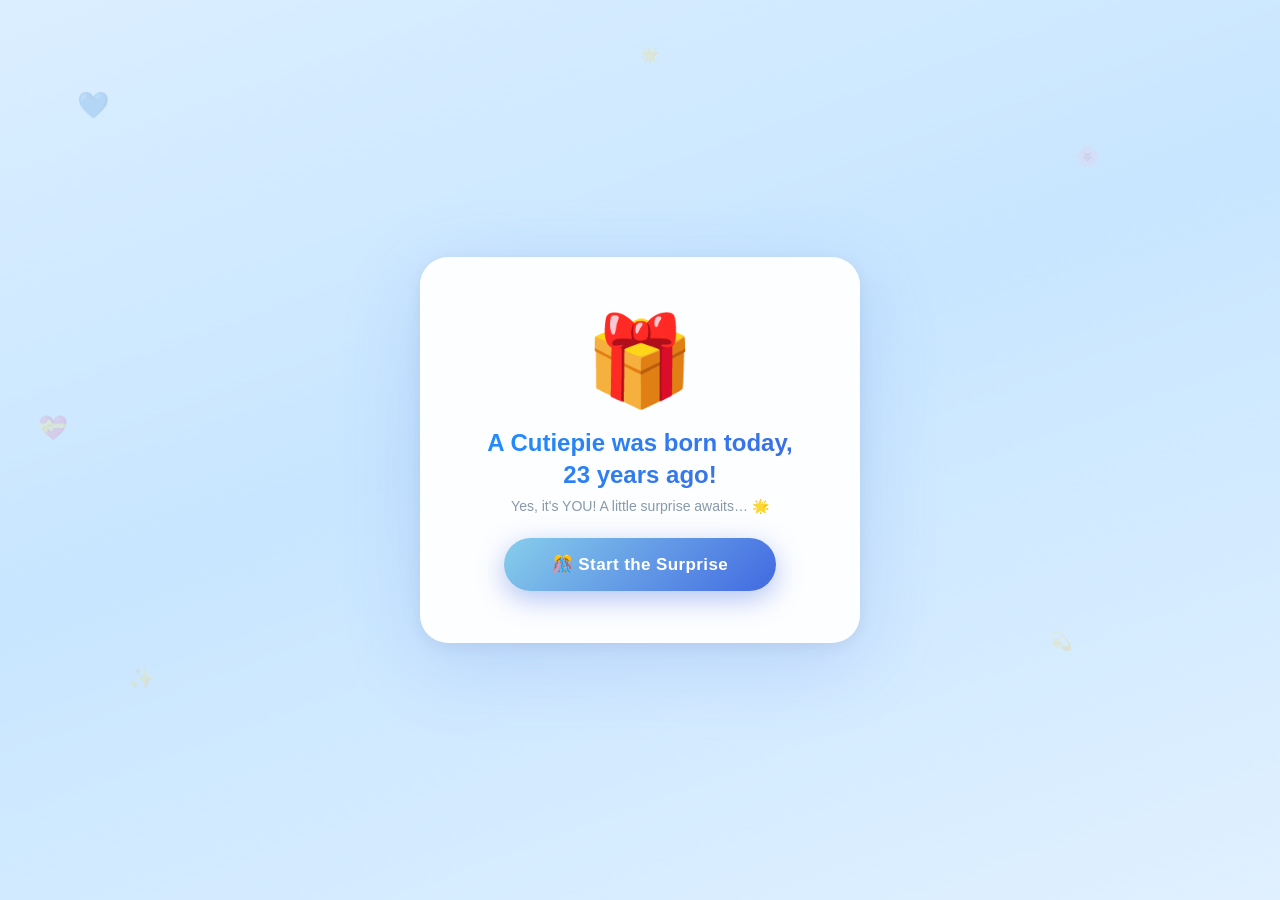
==== commit 241e73a2: "feat: 6-section SPA - landing(blue), surprise, gallery, cake, roses, letter + music" ====
--- a/Birthday/2026/index.html
+++ b/Birthday/2026/index.html
@@ -3,119 +3,144 @@
 <head>
 <meta charset="UTF-8">
 <meta name="viewport" content="width=device-width,initial-scale=1.0,maximum-scale=1.0,user-scalable=no">
-<title>Happy Birthday Khushi 🎁</title>
+<title>Happy Birthday Khushi 🎁 | 2026</title>
 <meta name="robots" content="noindex,nofollow">
 <meta name="theme-color" content="#1e90ff">
+<link rel="icon" href="data:image/svg+xml,<svg xmlns='http://www.w3.org/2000/svg' viewBox='0 0 100 100'><text y='.9em' font-size='90'>🎁</text></svg>">
 <link href="fonts/googleapis/css/family=Pacifico&display=swap.css" rel="stylesheet">
 <link href="fonts/googleapis/css2/family=Dancing+Script_wght@400;500;600;700&display=swap.css" rel="stylesheet">
-<style>
-*,*::before,*::after{box-sizing:border-box;margin:0;padding:0;user-select:none;-webkit-user-select:none;-webkit-tap-highlight-color:transparent}
-
-/* ── SECTIONS ── */
-.sec{position:fixed;inset:0;display:flex;flex-direction:column;align-items:center;justify-content:center;transition:opacity .6s ease;z-index:1}
-.sec.hidden{opacity:0;pointer-events:none}
-
-/* ══ SECTION 1 — LANDING ══ */
-#s1{background:linear-gradient(160deg,#ffe4f0,#ffd6e7,#ffecf5)}
-.bgh{position:fixed;opacity:.15;pointer-events:none;font-size:22px;animation:bgF var(--d,8s) ease-in-out infinite;animation-delay:var(--dl,0s)}
-@keyframes bgF{0%,100%{transform:translateY(0)}50%{transform:translateY(-22px)}}
-.card{background:rgba(255,255,255,.95);border-radius:28px;padding:clamp(28px,6vw,54px) clamp(22px,5vw,46px);max-width:460px;width:88vw;text-align:center;box-shadow:0 20px 80px rgba(255,107,157,.2);animation:cardIn .8s cubic-bezier(.34,1.56,.64,1)}
-@keyframes cardIn{from{transform:scale(.7) translateY(30px);opacity:0}to{transform:scale(1);opacity:1}}
-.hbd-icon{font-size:clamp(64px,16vw,90px);display:block;margin-bottom:16px;animation:bounce 2s ease-in-out infinite}
-@keyframes bounce{0%,100%{transform:translateY(0)}50%{transform:translateY(-12px)}}
-.card h1{font-size:clamp(18px,4.5vw,26px);font-weight:800;color:#ff3d7f;line-height:1.3;margin-bottom:10px}
-.card p{font-size:clamp(13px,3vw,15px);color:#aaa;margin-bottom:26px}
-.start-btn{background:linear-gradient(135deg,#ff6b9d,#ff3d7f);color:#fff;border:none;border-radius:50px;padding:clamp(14px,3.5vw,18px) clamp(32px,7vw,54px);font-size:clamp(15px,3.5vw,18px);font-weight:700;cursor:pointer;box-shadow:0 8px 30px rgba(255,61,127,.4);transition:all .3s;animation:btnP 2.5s ease-in-out infinite}
-.start-btn:hover{transform:translateY(-3px) scale(1.04)}
-.start-btn:active{transform:scale(.97)}
-@keyframes btnP{0%,100%{box-shadow:0 8px 30px rgba(255,61,127,.4)}50%{box-shadow:0 8px 40px rgba(255,61,127,.75)}}
-
-/* ══ SECTION 2 — SURPRISE ══ */
-#s2{background:#000}
-#matrix-rain{position:fixed;inset:0;width:100%;height:100%;pointer-events:none;z-index:1}
-#countdown{position:fixed;top:50%;left:50%;transform:translate(-50%,-50%);font-family:'Pacifico',cursive;font-size:clamp(60px,18vmin,180px);background:linear-gradient(135deg,#87ceeb,#4169e1,#1e90ff);-webkit-background-clip:text;-webkit-text-fill-color:transparent;background-clip:text;z-index:10;opacity:0;transition:opacity .4s;filter:drop-shadow(0 0 20px rgba(30,144,255,.8));pointer-events:none}
-#countdown.show{opacity:1}
-#textDisplay{position:fixed;top:50%;left:50%;transform:translate(-50%,-50%);width:88vw;max-width:650px;background:rgba(255,255,255,.97);border-radius:20px;padding:clamp(20px,5vmin,40px) clamp(18px,5vw,36px);box-shadow:0 20px 60px rgba(30,144,255,.25);z-index:10;display:none;opacity:0;transition:opacity .6s;text-align:center;pointer-events:none}
-#textDisplay::after{content:'💕';position:absolute;top:10px;right:14px;font-size:20px;animation:hb 2s ease-in-out infinite}
-#textDisplay.show{display:block;opacity:1}
-#textContent{font-family:'Dancing Script',cursive;font-size:clamp(24px,6vmin,42px);font-weight:700;line-height:1.4;background:linear-gradient(135deg,#1e90ff,#87ceeb,#4169e1);-webkit-background-clip:text;-webkit-text-fill-color:transparent;background-clip:text;letter-spacing:1px}
-#giftGif{position:fixed;top:50%;left:50%;transform:translate(-50%,-50%) scale(0);z-index:20;width:min(80vw,80vh,500px);height:auto;max-width:90vw;max-height:85vh;object-fit:contain;display:none;border-radius:16px;box-shadow:0 0 60px rgba(30,144,255,.6);pointer-events:none}
-#giftGif.show{display:block;animation:popIn .7s cubic-bezier(.34,1.56,.64,1) forwards}
-@keyframes popIn{0%{transform:translate(-50%,-50%) scale(0);opacity:0}60%{transform:translate(-50%,-50%) scale(1.08);opacity:1}100%{transform:translate(-50%,-50%) scale(1);opacity:1}}
-#fireworks{position:fixed;inset:0;pointer-events:none;z-index:15}
-.spark{position:absolute;width:6px;height:6px;border-radius:50%;animation:sparkFly var(--dur,1.2s) ease-out forwards}
-@keyframes sparkFly{0%{transform:translate(0,0) scale(1);opacity:1}100%{transform:translate(var(--dx),var(--dy)) scale(0);opacity:0}}
-.floatheart{position:fixed;pointer-events:none;z-index:5;animation:floatUp 4s ease-in forwards}
-@keyframes floatUp{0%{transform:translateY(0) scale(.5);opacity:0}10%{transform:translateY(-30px) scale(1);opacity:1}90%{opacity:1}100%{transform:translateY(-90vh) scale(.6);opacity:0}}
-#nextBtn{position:fixed;bottom:clamp(24px,5vh,48px);left:50%;transform:translateX(-50%) translateY(120px);background:linear-gradient(135deg,#87ceeb,#4169e1);color:#fff;border:none;border-radius:50px;padding:14px 44px;font-size:clamp(15px,3.5vw,18px);font-weight:700;cursor:pointer;box-shadow:0 8px 30px rgba(65,105,225,.5);z-index:30;opacity:0;transition:transform .6s cubic-bezier(.34,1.56,.64,1),opacity .5s;pointer-events:none}
-#nextBtn.show{opacity:1;transform:translateX(-50%) translateY(0);pointer-events:auto}
-#nextBtn:hover{transform:translateX(-50%) translateY(-4px) scale(1.05)}
-@media(max-height:500px) and (orientation:landscape){#textDisplay{width:60vw;max-width:420px;padding:14px 18px}#textContent{font-size:clamp(18px,5vmin,28px)}#giftGif{max-height:90vh;width:auto}}
-@keyframes hb{0%,100%{transform:scale(1);opacity:.6}50%{transform:scale(1.25);opacity:.95}}
-
-/* ══ SECTION 3 — LETTER ══ */
-#s3{background:linear-gradient(160deg,#0a0a1a,#0d1b3e,#0a1628);overflow-y:auto;align-items:flex-start;justify-content:flex-start}
-.stars{position:fixed;inset:0;pointer-events:none;z-index:0}
-.star{position:absolute;border-radius:50%;background:#fff;animation:tw var(--d,3s) ease-in-out infinite;animation-delay:var(--dl,0s);opacity:.6}
-@keyframes tw{0%,100%{opacity:.2;transform:scale(1)}50%{opacity:.9;transform:scale(1.4)}}
-.lfh{position:fixed;pointer-events:none;z-index:1;opacity:.4;animation:lfhF var(--d,6s) ease-in-out infinite;animation-delay:var(--dl,0s)}
-@keyframes lfhF{0%,100%{transform:translateY(0)}50%{transform:translateY(-20px)}}
-.lwrap{position:relative;z-index:10;width:100%;display:flex;flex-direction:column;align-items:center;padding:clamp(30px,5vh,60px) 16px clamp(40px,6vh,80px)}
-.letter{background:linear-gradient(160deg,rgba(255,255,255,.07),rgba(135,206,235,.05));border:1px solid rgba(135,206,235,.2);backdrop-filter:blur(24px);border-radius:24px;max-width:600px;width:100%;padding:clamp(28px,5vw,52px) clamp(24px,5vw,48px);box-shadow:0 0 80px rgba(65,105,225,.2);animation:cardIn .9s cubic-bezier(.34,1.56,.64,1)}
-.to-line{font-size:13px;color:#87ceeb;letter-spacing:1px;text-transform:uppercase;margin-bottom:6px;opacity:.8}
-.letter h1{font-size:clamp(26px,6vw,38px);font-weight:800;background:linear-gradient(135deg,#87ceeb,#fff,#4169e1);-webkit-background-clip:text;-webkit-text-fill-color:transparent;background-clip:text;margin-bottom:20px;line-height:1.2}
-.ldiv{height:1px;background:linear-gradient(90deg,transparent,rgba(135,206,235,.4),transparent);margin:18px 0}
-.lbody{color:rgba(255,255,255,.85);font-size:clamp(14px,3.2vw,17px);line-height:1.9}
-.lbody p{margin-bottom:14px}
-.hi{color:#87ceeb;font-size:clamp(16px,3.5vw,19px);font-weight:700;display:block;margin-bottom:16px}
-.star-line{color:#ffd700;font-size:13px;letter-spacing:.5px}
-.emojis{font-size:clamp(24px,6vw,32px);text-align:center;margin:20px 0;letter-spacing:8px}
-.signoff{text-align:right;margin-top:22px;color:rgba(255,255,255,.7);font-size:14px}
-.signoff strong{color:#87ceeb;font-size:clamp(15px,3.5vw,18px);display:block;margin-top:4px}
-.replay-btn{margin-top:32px;background:linear-gradient(135deg,#4169e1,#87ceeb);color:#fff;border:none;border-radius:50px;padding:14px 40px;font-size:clamp(14px,3.5vw,17px);font-weight:700;cursor:pointer;box-shadow:0 8px 30px rgba(65,105,225,.45);transition:all .3s}
-.replay-btn:hover{transform:translateY(-3px) scale(1.04)}
-</style>
+<link rel="stylesheet" href="css/style.css">
 </head>
 <body>
 
-<!-- ══ AUDIO ══ -->
+<!-- ══════════════════════════════════════
+     AUDIO
+══════════════════════════════════════ -->
 <audio id="bgMusic" loop>
   <source src="music.mp3" type="audio/mpeg">
 </audio>
 
-<!-- ══ SECTION 1: LANDING ══ -->
+<!-- ══════════════════════════════════════
+     S1 — LANDING (BLUE THEME)
+══════════════════════════════════════ -->
 <div class="sec" id="s1">
-  <span class="bgh" style="left:6%;top:12%;--d:7s;--dl:-2s">💕</span>
-  <span class="bgh" style="left:84%;top:18%;--d:9s;--dl:-4s">🌸</span>
-  <span class="bgh" style="left:12%;top:72%;--d:8s;--dl:-1s">💗</span>
-  <span class="bgh" style="left:82%;top:68%;--d:6s;--dl:-3s">🌷</span>
-  <span class="bgh" style="left:50%;top:6%;--d:10s;--dl:-5s">✨</span>
-  <span class="bgh" style="left:3%;top:48%;--d:8s;--dl:-6s">💝</span>
-  <div class="card">
+  <span class="bgh" style="font-size:26px;left:6%;top:10%;--d:7s;--dl:-2s">💙</span>
+  <span class="bgh" style="font-size:20px;left:84%;top:16%;--d:9s;--dl:-4s">🌸</span>
+  <span class="bgh" style="font-size:22px;left:10%;top:74%;--d:8s;--dl:-1s">✨</span>
+  <span class="bgh" style="font-size:18px;left:82%;top:70%;--d:6s;--dl:-3s">💫</span>
+  <span class="bgh" style="font-size:16px;left:50%;top:5%;--d:10s;--dl:-5s">🌟</span>
+  <span class="bgh" style="font-size:24px;left:3%;top:46%;--d:8s;--dl:-6s">💝</span>
+  <div class="card1">
     <span class="hbd-icon">🎁</span>
     <h1>A Cutiepie was born today,<br><span id="ageText"></span> years ago!</h1>
     <p>Yes, it's YOU! A little surprise awaits… 🌟</p>
-    <button class="start-btn" id="startBtn">🎊 Start the Surprise</button>
+    <button class="btn btn-blue" id="startBtn">🎊 Start the Surprise</button>
   </div>
 </div>
 
-<!-- ══ SECTION 2: SURPRISE ══ -->
+<!-- ══════════════════════════════════════
+     S2 — MATRIX SURPRISE
+══════════════════════════════════════ -->
 <div class="sec hidden" id="s2">
-  <canvas id="matrix-rain"></canvas>
-  <div id="countdown"></div>
+  <canvas id="matrix-rain" aria-hidden="true"></canvas>
+  <div id="countdown" aria-live="polite"></div>
   <div id="textDisplay"><div id="textContent"></div></div>
   <img id="giftGif" src="1.gif" alt="Happy Birthday Khushi!" draggable="false">
-  <div id="fireworks"></div>
-  <button id="nextBtn">Next &rarr;</button>
+  <div id="fireworks" aria-hidden="true"></div>
+  <button class="btn btn-blue next-fixed" id="gifNext">📸 View Photos &rarr;</button>
 </div>
 
-<!-- ══ SECTION 3: LETTER ══ -->
-<div class="sec hidden" id="s3">
+<!-- ══════════════════════════════════════
+     S3 — PHOTO GALLERY
+══════════════════════════════════════ -->
+<div class="sec scrollable hidden" id="s3">
+  <div class="gallery-wrap">
+    <h2 class="section-title">📸 Khushi's Magic Gallery</h2>
+    <div class="polaroid">
+      <img id="gPhoto" src="" alt="Khushi" style="opacity:0;transition:opacity .4s">
+      <div id="phPlaceholder" class="ph-placeholder" style="display:none">
+        <span>🖼️</span>
+        <p style="color:#4169e1;font-size:13px;padding:0 10px;text-align:center">Add photo files to<br><strong>photos/</strong> folder</p>
+      </div>
+      <p class="pcap" id="gCap"></p>
+    </div>
+    <div class="gallery-nav">
+      <button class="nav-btn" id="gPrev" disabled>&#8592;</button>
+      <span class="gcounter" id="gCounter">1 / 5</span>
+      <button class="nav-btn" id="gNext">&#8594;</button>
+    </div>
+    <button class="btn btn-blue" id="galleryNext">🎂 Next &rarr;</button>
+  </div>
+</div>
+
+<!-- ══════════════════════════════════════
+     S4 — CAKE PAGE
+══════════════════════════════════════ -->
+<div class="sec hidden" id="s4">
+  <div class="cake-wrap">
+    <h2 class="section-title">🎂 Make a Wish, Khushi!</h2>
+    <div class="cake-zone">
+      <!-- Candles -->
+      <div class="candles-row">
+        <div class="candle-w"><div class="flame"></div><div class="candle"></div></div>
+        <div class="candle-w"><div class="flame"></div><div class="candle"></div></div>
+        <div class="candle-w"><div class="flame"></div><div class="candle"></div></div>
+        <div class="candle-w"><div class="flame"></div><div class="candle"></div></div>
+        <div class="candle-w"><div class="flame"></div><div class="candle"></div></div>
+      </div>
+      <!-- Cake layers -->
+      <div class="layer l3"><span class="layer-text">✦ HAPPY ✦</span></div>
+      <div class="layer l2"><span class="layer-text">✦ BIRTHDAY ✦</span></div>
+      <div class="layer l1"><span class="layer-text">✦ KHUSHI 💙 ✦</span></div>
+      <div class="cake-plate"></div>
+    </div>
+    <div class="cake-sparks">
+      <span class="spark-em" style="--dl:0s">✨</span>
+      <span class="spark-em" style="--dl:.3s">🌟</span>
+      <span class="spark-em" style="--dl:.6s">💫</span>
+      <span class="spark-em" style="--dl:.9s">⭐</span>
+      <span class="spark-em" style="--dl:1.2s">✨</span>
+    </div>
+    <p style="color:rgba(255,255,255,.65);font-size:clamp(13px,3vw,15px);margin-top:14px;text-align:center">Close your eyes and make a wish! 🌙</p>
+    <button class="btn btn-blue" style="margin-top:22px" id="cakeNext">🌹 Next &rarr;</button>
+  </div>
+</div>
+
+<!-- ══════════════════════════════════════
+     S5 — BLUE ROSE BOUQUET
+══════════════════════════════════════ -->
+<div class="sec hidden" id="s5">
+  <!-- Falling petals -->
+  <span class="float-petal" style="left:5%;--d:7s;--dl:0s">🌹</span>
+  <span class="float-petal" style="left:20%;--d:9s;--dl:-2s">🌸</span>
+  <span class="float-petal" style="left:38%;--d:6s;--dl:-4s">🌹</span>
+  <span class="float-petal" style="left:60%;--d:8s;--dl:-1s">🌸</span>
+  <span class="float-petal" style="left:78%;--d:7s;--dl:-3s">🌹</span>
+  <span class="float-petal" style="left:92%;--d:10s;--dl:-5s">🌸</span>
+
+  <div class="rose-wrap">
+    <h2 class="section-title">🌹 A Bouquet for You</h2>
+    <div class="bouquet">
+      <span class="rose-item" style="--d:3s;--dl:0s">🌹</span>
+      <span class="rose-item" style="--d:3.5s;--dl:.3s">🌹</span>
+      <span class="rose-item" style="--d:2.8s;--dl:.6s">🌹</span>
+      <span class="rose-item" style="--d:3.2s;--dl:.9s">🌹</span>
+      <span class="rose-item" style="--d:3.8s;--dl:.2s">🌹</span>
+      <span class="rose-item" style="--d:2.9s;--dl:.5s">🌹</span>
+    </div>
+    <p class="rose-msg">These blue roses are for you, Khushi —<br>
+    as <em>rare</em> and <em>beautiful</em> as you are. 💙<br>
+    May your life always be filled with<br>
+    <em>love, colour, and endless joy.</em> 🌸</p>
+    <button class="btn btn-blue" style="margin-top:20px" id="rosesNext">💌 Read Your Letter &rarr;</button>
+  </div>
+</div>
+
+<!-- ══════════════════════════════════════
+     S6 — BIRTHDAY LETTER
+══════════════════════════════════════ -->
+<div class="sec scrollable hidden" id="s6">
   <div class="stars" id="stars"></div>
-  <span class="lfh" style="font-size:22px;left:4%;top:20%;--d:7s;--dl:-2s">💙</span>
-  <span class="lfh" style="font-size:18px;left:88%;top:15%;--d:9s;--dl:-4s">🌸</span>
-  <span class="lfh" style="font-size:20px;left:10%;top:70%;--d:8s;--dl:-1s">✨</span>
-  <span class="lfh" style="font-size:24px;left:50%;top:5%;--d:10s;--dl:-5s">🌟</span>
   <div class="lwrap">
     <div class="letter">
       <p class="to-line">💌 A little letter for…</p>
@@ -133,170 +158,10 @@
       <div class="ldiv"></div>
       <div class="signoff">With all the love in the world,<br><strong>Your Bestfriend 💙</strong></div>
     </div>
-    <button class="replay-btn" id="replayBtn">↩ Replay from Start</button>
+    <button class="btn btn-blue" style="margin-top:28px" id="replayBtn">↩ Replay from Start</button>
   </div>
 </div>
 
-<script>
-(function(){
-'use strict';
-
-/* ── SECURITY ── */
-document.addEventListener('contextmenu',function(e){e.preventDefault();});
-document.addEventListener('keydown',function(e){
-  if(e.key==='F12'||(e.ctrlKey&&'uUsSaAcCpPiI'.includes(e.key))||(e.ctrlKey&&e.shiftKey&&'iIjJcC'.includes(e.key))){e.preventDefault();}
-});
-document.addEventListener('selectstart',function(e){e.preventDefault();});
-document.addEventListener('dragstart',function(e){e.preventDefault();});
-setTimeout(function(){console.clear();console.log('%c⛔ STOP!','color:red;font-size:48px;font-weight:bold;');console.log('%c© khushi.luckyverse.tech — Protected','color:#1e90ff;font-size:14px;');},600);
-
-/* ── CONFIG ── */
-var BIRTH_YEAR=2003;
-var CONFIG={
-  matrixText:'HAPPYBIRTHDAYKHUSHI',
-  matrixColor1:'#87ceeb',
-  matrixColor2:'#4169e1',
-  countdownFrom:3,
-  words:['HAPPY','BIRTHDAY','TO','MY BESTFRIEND 💙','KHUSHI 🌷'],
-  wordDelay:1400
-};
-
-/* ── AGE ── */
-document.getElementById('ageText').textContent=new Date().getFullYear()-BIRTH_YEAR;
-
-/* ── MUSIC ── */
-var music=document.getElementById('bgMusic');
-music.volume=0.5;
-
-/* ── SECTION SWITCHER ── */
-function show(id){
-  document.querySelectorAll('.sec').forEach(function(s){s.classList.add('hidden');});
-  document.getElementById(id).classList.remove('hidden');
-}
-
-/* ── MATRIX RAIN ── */
-var matrixStarted=false;
-function initMatrix(){
-  if(matrixStarted)return; matrixStarted=true;
-  var canvas=document.getElementById('matrix-rain');
-  var ctx=canvas.getContext('2d');
-  var chars=CONFIG.matrixText.split('');
-  var cols,drops,fontSize;
-  function resize(){
-    canvas.width=window.innerWidth;canvas.height=window.innerHeight;
-    fontSize=Math.max(12,Math.floor(Math.min(window.innerWidth,window.innerHeight)/40));
-    cols=Math.floor(canvas.width/fontSize);
-    drops=[];for(var i=0;i<cols;i++)drops[i]=1;
-  }
-  function draw(){
-    ctx.fillStyle='rgba(0,0,0,0.05)';ctx.fillRect(0,0,canvas.width,canvas.height);
-    ctx.font=fontSize+'px monospace';
-    for(var i=0;i<cols;i++){
-      ctx.fillStyle=i%2===0?CONFIG.matrixColor1:CONFIG.matrixColor2;
-      ctx.fillText(chars[Math.floor(Math.random()*chars.length)],i*fontSize,drops[i]*fontSize);
-      if(drops[i]*fontSize>canvas.height&&Math.random()>0.975)drops[i]=0;
-      drops[i]++;
-    }
-    requestAnimationFrame(draw);
-  }
-  window.addEventListener('resize',resize);
-  resize();draw();
-}
-
-/* ── HELPERS ── */
-function spawnHeart(){
-  var el=document.createElement('span');
-  el.className='floatheart';
-  el.textContent='❤';
-  el.style.left=(Math.random()*95)+'vw';
-  el.style.bottom='-30px';
-  el.style.color='hsl('+(200+Math.random()*30)+',80%,'+(55+Math.random()*25)+'%)';
-  el.style.fontSize=(16+Math.random()*18)+'px';
-  document.getElementById('s2').appendChild(el);
-  setTimeout(function(){el.parentNode&&el.parentNode.removeChild(el);},4200);
-}
-function launchFirework(x,y){
-  var fw=document.getElementById('fireworks');
-  var colors=['#87ceeb','#4169e1','#1e90ff','#b0d4ff','#fff','#63a9e8'];
-  for(var i=0;i<28;i++){
-    var s=document.createElement('div');s.className='spark';
-    var angle=(i/28)*Math.PI*2,dist=60+Math.random()*80;
-    s.style.setProperty('--dx',(Math.cos(angle)*dist)+'px');
-    s.style.setProperty('--dy',(Math.sin(angle)*dist)+'px');
-    s.style.setProperty('--dur',(0.8+Math.random()*0.7)+'s');
-    s.style.left=x+'px';s.style.top=y+'px';
-    s.style.background=colors[Math.floor(Math.random()*colors.length)];
-    fw.appendChild(s);
-    (function(el){setTimeout(function(){el.parentNode&&el.parentNode.removeChild(el);},1600);})(s);
-  }
-}
-function burstFireworks(){
-  for(var i=0;i<6;i++){
-    (function(idx){setTimeout(function(){launchFirework(100+Math.random()*(window.innerWidth-200),80+Math.random()*(window.innerHeight-160));},idx*300);})(i);
-  }
-}
-
-/* ── SEQUENCE ── */
-function runSequence(){
-  var cdEl=document.getElementById('countdown');
-  var textBox=document.getElementById('textDisplay');
-  var textEl=document.getElementById('textContent');
-  var gifEl=document.getElementById('giftGif');
-  var t=0;
-  for(var n=CONFIG.countdownFrom;n>=1;n--){
-    (function(num,delay){setTimeout(function(){cdEl.textContent=num;cdEl.classList.add('show');},delay);})(n,t);
-    t+=1000;
-  }
-  setTimeout(function(){cdEl.classList.remove('show');cdEl.textContent='';},t);t+=400;
-  setTimeout(function(){textBox.classList.add('show');textEl.textContent='';},t);t+=300;
-  (function(start){setTimeout(function(){var hi=setInterval(spawnHeart,700);setTimeout(function(){clearInterval(hi);},CONFIG.words.length*CONFIG.wordDelay+2000);},start);})(t);
-  CONFIG.words.forEach(function(word,idx){(function(w,d){setTimeout(function(){textEl.textContent=w;},d);})(word,t+idx*CONFIG.wordDelay);});
-  t+=CONFIG.words.length*CONFIG.wordDelay+800;
-  setTimeout(function(){textEl.textContent=CONFIG.words.join('  ');},t);t+=1200;
-  setTimeout(burstFireworks,t);t+=800;
-  setTimeout(function(){
-    textBox.style.opacity='0';
-    setTimeout(function(){textBox.classList.remove('show');textBox.style.opacity='';},600);
-    gifEl.classList.add('show');
-    setInterval(burstFireworks,1800);
-    setInterval(spawnHeart,400);
-    setTimeout(function(){document.getElementById('nextBtn').classList.add('show');},2500);
-  },t);
-}
-
-/* ── STARS (for letter page) ── */
-function initStars(){
-  var c=document.getElementById('stars');
-  if(c.children.length>0)return;
-  for(var i=0;i<120;i++){
-    var s=document.createElement('div');s.className='star';
-    var sz=Math.random()*2.5+0.5;
-    s.style.cssText='width:'+sz+'px;height:'+sz+'px;left:'+Math.random()*100+'%;top:'+Math.random()*100+'%;--d:'+(2+Math.random()*4)+'s;--dl:-'+(Math.random()*4)+'s';
-    c.appendChild(s);
-  }
-}
-
-/* ── BUTTON EVENTS ── */
-document.getElementById('startBtn').addEventListener('click',function(){
-  music.play().catch(function(){});
-  show('s2');
-  initMatrix();
-  setTimeout(runSequence,800);
-});
-
-document.getElementById('nextBtn').addEventListener('click',function(){
-  initStars();
-  show('s3');
-  document.getElementById('s3').scrollTop=0;
-});
-
-document.getElementById('replayBtn').addEventListener('click',function(){
-  show('s1');
-  music.currentTime=0;
-  music.play().catch(function(){});
-});
-
-})();
-</script>
+<script src="js/app.js"></script>
 </body>
 </html>
--- a/Birthday/2026/css/style.css
+++ b/Birthday/2026/css/style.css
@@ -0,0 +1,125 @@
+/* Happy Birthday Khushi 2026 */
+*,*::before,*::after{box-sizing:border-box;margin:0;padding:0;-webkit-tap-highlight-color:transparent}
+html,body{width:100%;height:100%;overflow:hidden;font-family:'Segoe UI',Arial,sans-serif}
+img{user-select:none;-webkit-user-select:none;pointer-events:none;max-width:100%}
+
+/* ── SECTIONS ── */
+.sec{position:fixed;inset:0;display:flex;flex-direction:column;align-items:center;justify-content:center;transition:opacity .6s ease;z-index:1;overflow:hidden}
+.sec.hidden{opacity:0;pointer-events:none}
+.sec.scrollable{overflow-y:auto;overflow-x:hidden;-webkit-overflow-scrolling:touch;align-items:flex-start;justify-content:flex-start}
+
+/* ── SHARED BUTTON ── */
+.btn{border:none;border-radius:50px;padding:clamp(12px,3vw,16px) clamp(28px,6vw,48px);font-size:clamp(14px,3.5vw,17px);font-weight:700;cursor:pointer;transition:all .3s;letter-spacing:.4px;display:inline-flex;align-items:center;gap:8px}
+.btn-blue{background:linear-gradient(135deg,#87ceeb,#4169e1);color:#fff;box-shadow:0 8px 28px rgba(65,105,225,.4)}
+.btn-blue:hover{transform:translateY(-3px) scale(1.04);box-shadow:0 14px 36px rgba(65,105,225,.6)}
+.btn-blue:active{transform:scale(.97)}
+
+/* ── FLOATING BG EMOJIS (S1) ── */
+.bgh{position:fixed;opacity:.18;pointer-events:none;animation:bgF var(--d,8s) ease-in-out infinite;animation-delay:var(--dl,0s)}
+@keyframes bgF{0%,100%{transform:translateY(0)}50%{transform:translateY(-20px)}}
+
+/* ══ S1 LANDING (BLUE) ══ */
+#s1{background:linear-gradient(160deg,#dbeeff 0%,#c8e6ff 45%,#e0f0ff 100%)}
+.card1{background:rgba(255,255,255,.96);border-radius:28px;padding:clamp(26px,5vw,52px) clamp(20px,5vw,44px);max-width:440px;width:88vw;text-align:center;box-shadow:0 20px 80px rgba(65,105,225,.18),0 4px 16px rgba(0,0,0,.06);animation:cardIn .8s cubic-bezier(.34,1.56,.64,1)}
+@keyframes cardIn{from{transform:scale(.7) translateY(28px);opacity:0}to{transform:scale(1);opacity:1}}
+.hbd-icon{font-size:clamp(60px,15vw,88px);display:block;margin-bottom:14px;animation:bounce 2s ease-in-out infinite}
+@keyframes bounce{0%,100%{transform:translateY(0)}50%{transform:translateY(-10px)}}
+.card1 h1{font-size:clamp(17px,4.2vw,24px);font-weight:800;background:linear-gradient(135deg,#1e90ff,#4169e1);-webkit-background-clip:text;-webkit-text-fill-color:transparent;background-clip:text;line-height:1.3;margin-bottom:8px}
+.card1 p{font-size:clamp(12px,2.8vw,14px);color:#89a;margin-bottom:24px}
+
+/* ══ S2 MATRIX SURPRISE ══ */
+#s2{background:#000}
+#matrix-rain{position:fixed;inset:0;width:100%;height:100%;pointer-events:none;z-index:1}
+#countdown{position:fixed;top:50%;left:50%;transform:translate(-50%,-50%);font-family:'Pacifico',cursive;font-size:clamp(60px,18vmin,180px);background:linear-gradient(135deg,#87ceeb,#4169e1,#1e90ff);-webkit-background-clip:text;-webkit-text-fill-color:transparent;background-clip:text;z-index:10;opacity:0;transition:opacity .4s;filter:drop-shadow(0 0 20px rgba(30,144,255,.8));pointer-events:none}
+#countdown.show{opacity:1}
+#textDisplay{position:fixed;top:50%;left:50%;transform:translate(-50%,-50%);width:88vw;max-width:640px;background:rgba(255,255,255,.97);border-radius:20px;padding:clamp(18px,5vmin,38px) clamp(16px,5vw,34px);box-shadow:0 20px 60px rgba(30,144,255,.25);z-index:10;display:none;opacity:0;transition:opacity .6s;text-align:center}
+#textDisplay::after{content:'💙';position:absolute;top:10px;right:14px;font-size:18px;animation:hb 2s ease-in-out infinite}
+#textDisplay.show{display:block;opacity:1}
+#textContent{font-family:'Dancing Script',cursive;font-size:clamp(22px,6vmin,40px);font-weight:700;line-height:1.4;background:linear-gradient(135deg,#1e90ff,#87ceeb,#4169e1);-webkit-background-clip:text;-webkit-text-fill-color:transparent;background-clip:text;letter-spacing:1px}
+#giftGif{position:fixed;top:50%;left:50%;transform:translate(-50%,-50%) scale(0);z-index:20;width:min(78vw,78vh,480px);height:auto;max-width:90vw;max-height:82vh;object-fit:contain;display:none;border-radius:16px;box-shadow:0 0 60px rgba(30,144,255,.6)}
+#giftGif.show{display:block;animation:popIn .7s cubic-bezier(.34,1.56,.64,1) forwards}
+@keyframes popIn{0%{transform:translate(-50%,-50%) scale(0);opacity:0}60%{transform:translate(-50%,-50%) scale(1.08);opacity:1}100%{transform:translate(-50%,-50%) scale(1);opacity:1}}
+#fireworks{position:fixed;inset:0;pointer-events:none;z-index:15}
+.spark{position:absolute;width:6px;height:6px;border-radius:50%;animation:sparkFly var(--dur,1.2s) ease-out forwards}
+@keyframes sparkFly{0%{transform:translate(0,0) scale(1);opacity:1}100%{transform:translate(var(--dx),var(--dy)) scale(0);opacity:0}}
+.floatheart{position:fixed;pointer-events:none;z-index:5;animation:floatUp 4s ease-in forwards}
+@keyframes floatUp{0%{transform:translateY(0) scale(.5);opacity:0}10%{transform:translateY(-28px) scale(1);opacity:1}90%{opacity:1}100%{transform:translateY(-90vh) scale(.6);opacity:0}}
+@keyframes hb{0%,100%{transform:scale(1);opacity:.6}50%{transform:scale(1.25);opacity:.95}}
+
+/* ── SHARED NEXT BTN (fixed bottom, slide up) ── */
+.next-fixed{position:fixed;bottom:clamp(20px,4vh,44px);left:50%;transform:translateX(-50%) translateY(110px);z-index:30;opacity:0;transition:transform .6s cubic-bezier(.34,1.56,.64,1),opacity .5s;pointer-events:none}
+.next-fixed.show{opacity:1;transform:translateX(-50%) translateY(0);pointer-events:auto}
+
+/* Landscape phone tweaks */
+@media(max-height:500px) and (orientation:landscape){
+  #textDisplay{width:58vw;max-width:400px;padding:12px 16px}
+  #textContent{font-size:clamp(16px,5vmin,26px)}
+  #giftGif{max-height:88vh;width:auto}
+  .next-fixed{bottom:10px}
+}
+
+/* ══ S3 GALLERY ══ */
+#s3{background:linear-gradient(160deg,#050d1a,#0a1628,#0d1b3e)}
+.gallery-wrap{display:flex;flex-direction:column;align-items:center;width:100%;padding:clamp(20px,4vh,40px) 16px}
+.section-title{font-family:'Pacifico',cursive;font-size:clamp(20px,5vw,30px);background:linear-gradient(135deg,#87ceeb,#4169e1);-webkit-background-clip:text;-webkit-text-fill-color:transparent;background-clip:text;text-align:center;margin-bottom:clamp(16px,3vh,28px)}
+.polaroid{background:#fff;border-radius:4px;padding:10px 10px 36px;box-shadow:0 10px 40px rgba(0,0,0,.5);max-width:min(82vw,340px);width:100%;animation:photoIn .5s cubic-bezier(.34,1.56,.64,1)}
+@keyframes photoIn{from{transform:scale(.8) rotate(-3deg);opacity:0}to{transform:scale(1) rotate(0);opacity:1}}
+.polaroid img{width:100%;aspect-ratio:4/3;object-fit:cover;border-radius:2px;background:linear-gradient(135deg,#c8e6ff,#87ceeb22);display:block}
+.polaroid .ph-placeholder{width:100%;aspect-ratio:4/3;background:linear-gradient(135deg,#1e90ff11,#4169e122);display:flex;flex-direction:column;align-items:center;justify-content:center;border-radius:2px;color:#4169e1;font-size:14px;gap:8px}
+.polaroid .ph-placeholder span{font-size:40px}
+.pcap{text-align:center;margin-top:6px;font-family:'Dancing Script',cursive;font-size:clamp(15px,4vw,19px);color:#555;font-weight:600}
+.gallery-nav{display:flex;align-items:center;gap:18px;margin-top:16px}
+.nav-btn{background:rgba(135,206,235,.12);border:1px solid rgba(135,206,235,.25);color:#87ceeb;width:44px;height:44px;border-radius:50%;font-size:18px;cursor:pointer;transition:all .3s;display:flex;align-items:center;justify-content:center}
+.nav-btn:hover{background:rgba(65,105,225,.25);transform:scale(1.1)}
+.nav-btn:disabled{opacity:.3;cursor:default;transform:none}
+.gcounter{color:rgba(255,255,255,.55);font-size:13px;min-width:44px;text-align:center}
+#galleryNext{margin-top:20px;display:none}
+#galleryNext.show{display:inline-flex}
+
+/* ══ S4 CAKE ══ */
+#s4{background:linear-gradient(160deg,#050d1a,#0d1b3e)}
+.cake-wrap{display:flex;flex-direction:column;align-items:center}
+.cake-zone{display:flex;flex-direction:column;align-items:center}
+.candles-row{display:flex;justify-content:center;gap:clamp(10px,3vw,20px);margin-bottom:6px}
+.candle-w{display:flex;flex-direction:column;align-items:center}
+.flame{width:10px;height:15px;background:radial-gradient(ellipse at 50% 80%,#fff,#ffe066 40%,#ff9900 80%);border-radius:50% 50% 30% 30%;animation:flicker .5s ease-in-out infinite alternate;margin-bottom:2px}
+@keyframes flicker{0%{transform:scaleX(1) scaleY(1)}100%{transform:scaleX(.85) scaleY(1.12) skew(3deg)}}
+.candle{width:9px;height:clamp(22px,4vw,30px);background:linear-gradient(180deg,#87ceeb,#4169e1);border-radius:3px}
+.layer{border-radius:10px;margin:2px auto;display:flex;align-items:center;justify-content:center}
+.l1{width:clamp(190px,52vw,260px);height:clamp(48px,8vw,62px);background:linear-gradient(135deg,#1e90ff,#4169e1)}
+.l2{width:clamp(150px,41vw,200px);height:clamp(42px,7vw,54px);background:linear-gradient(135deg,#4169e1,#87ceeb)}
+.l3{width:clamp(110px,30vw,150px);height:clamp(36px,6vw,48px);background:linear-gradient(135deg,#87ceeb,#1e90ff)}
+.layer-text{color:rgba(255,255,255,.65);font-size:clamp(8px,1.8vw,11px);font-weight:600;letter-spacing:.5px}
+.cake-plate{width:clamp(210px,56vw,280px);height:10px;background:rgba(135,206,235,.25);border-radius:50%;margin-top:6px;box-shadow:0 4px 20px rgba(30,144,255,.25)}
+.cake-sparks{display:flex;gap:clamp(6px,2vw,14px);margin-top:16px;font-size:clamp(16px,4vw,22px)}
+.spark-em{animation:sparkSpin 2s ease-in-out infinite;animation-delay:var(--dl,0s)}
+@keyframes sparkSpin{0%,100%{transform:scale(1) rotate(0)}50%{transform:scale(1.3) rotate(180deg)}}
+
+/* ══ S5 ROSES ══ */
+#s5{background:linear-gradient(160deg,#050d1a,#080d20,#0a0f2e)}
+.rose-wrap{display:flex;flex-direction:column;align-items:center;text-align:center;padding:clamp(20px,4vh,40px) 16px;max-width:500px;width:100%}
+.bouquet{display:grid;grid-template-columns:repeat(3,1fr);gap:clamp(6px,2vw,14px);max-width:300px;width:100%;margin:8px 0 16px}
+.rose-item{font-size:clamp(34px,9vw,52px);filter:hue-rotate(220deg) brightness(.85) saturate(1.5);animation:roseSway var(--d,3s) ease-in-out infinite;animation-delay:var(--dl,0s);display:block;text-align:center}
+@keyframes roseSway{0%,100%{transform:translateY(0) rotate(-2deg)}50%{transform:translateY(-8px) rotate(2deg)}}
+.rose-msg{color:rgba(255,255,255,.82);font-size:clamp(14px,3.3vw,16px);line-height:1.85;max-width:380px}
+.rose-msg em{color:#87ceeb;font-style:normal;font-weight:600}
+.float-petal{position:fixed;pointer-events:none;font-size:16px;filter:hue-rotate(220deg);opacity:.5;animation:petalFall var(--d,7s) linear infinite;animation-delay:var(--dl,0s)}
+@keyframes petalFall{0%{transform:translateY(-30px) rotate(0deg);opacity:.5}100%{transform:translateY(110vh) rotate(400deg);opacity:0}}
+
+/* ══ S6 LETTER ══ */
+#s6{background:linear-gradient(160deg,#0a0a1a,#0d1b3e,#0a1628)}
+.stars{position:fixed;inset:0;pointer-events:none;z-index:0}
+.star{position:absolute;border-radius:50%;background:#fff;animation:tw var(--d,3s) ease-in-out infinite;animation-delay:var(--dl,0s)}
+@keyframes tw{0%,100%{opacity:.15;transform:scale(1)}50%{opacity:.9;transform:scale(1.4)}}
+.lwrap{position:relative;z-index:10;width:100%;display:flex;flex-direction:column;align-items:center;padding:clamp(28px,5vh,56px) 16px clamp(36px,6vh,72px)}
+.letter{background:linear-gradient(160deg,rgba(255,255,255,.07),rgba(135,206,235,.05));border:1px solid rgba(135,206,235,.2);backdrop-filter:blur(24px);border-radius:24px;max-width:580px;width:100%;padding:clamp(26px,5vw,50px) clamp(22px,5vw,46px);box-shadow:0 0 80px rgba(65,105,225,.18)}
+.to-line{font-size:12px;color:#87ceeb;letter-spacing:1px;text-transform:uppercase;margin-bottom:5px;opacity:.8}
+.letter h1{font-size:clamp(22px,5.5vw,36px);font-weight:800;background:linear-gradient(135deg,#87ceeb,#fff,#4169e1);-webkit-background-clip:text;-webkit-text-fill-color:transparent;background-clip:text;margin-bottom:18px;line-height:1.2}
+.ldiv{height:1px;background:linear-gradient(90deg,transparent,rgba(135,206,235,.35),transparent);margin:14px 0}
+.lbody{color:rgba(255,255,255,.83);font-size:clamp(13px,3vw,16px);line-height:1.9}
+.lbody p{margin-bottom:12px}
+.hi{color:#87ceeb;font-size:clamp(15px,3.5vw,18px);font-weight:700;display:block;margin-bottom:14px}
+.star-line{color:#ffd700;font-size:12px;letter-spacing:.5px}
+.emojis{font-size:clamp(22px,5.5vw,30px);text-align:center;margin:18px 0;letter-spacing:6px}
+.signoff{text-align:right;margin-top:20px;color:rgba(255,255,255,.65);font-size:13px}
+.signoff strong{color:#87ceeb;font-size:clamp(14px,3.5vw,17px);display:block;margin-top:3px}
